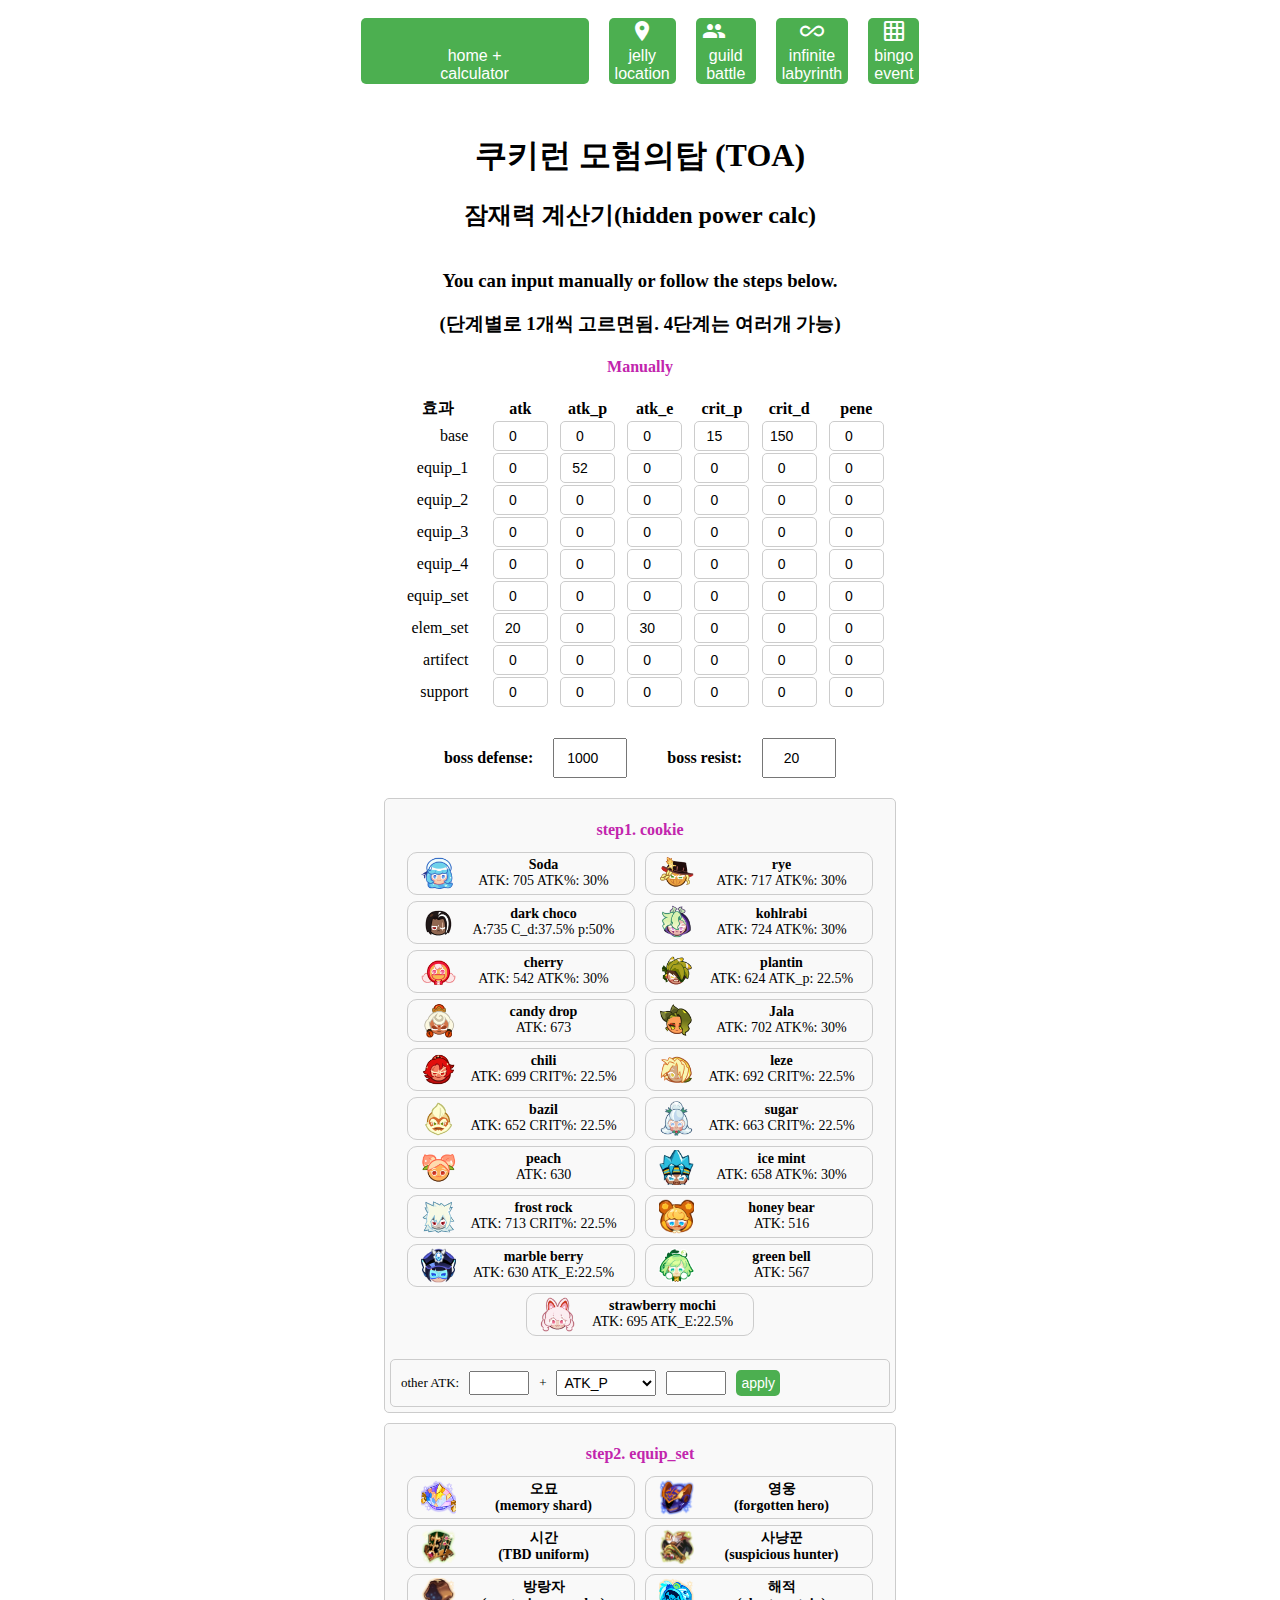
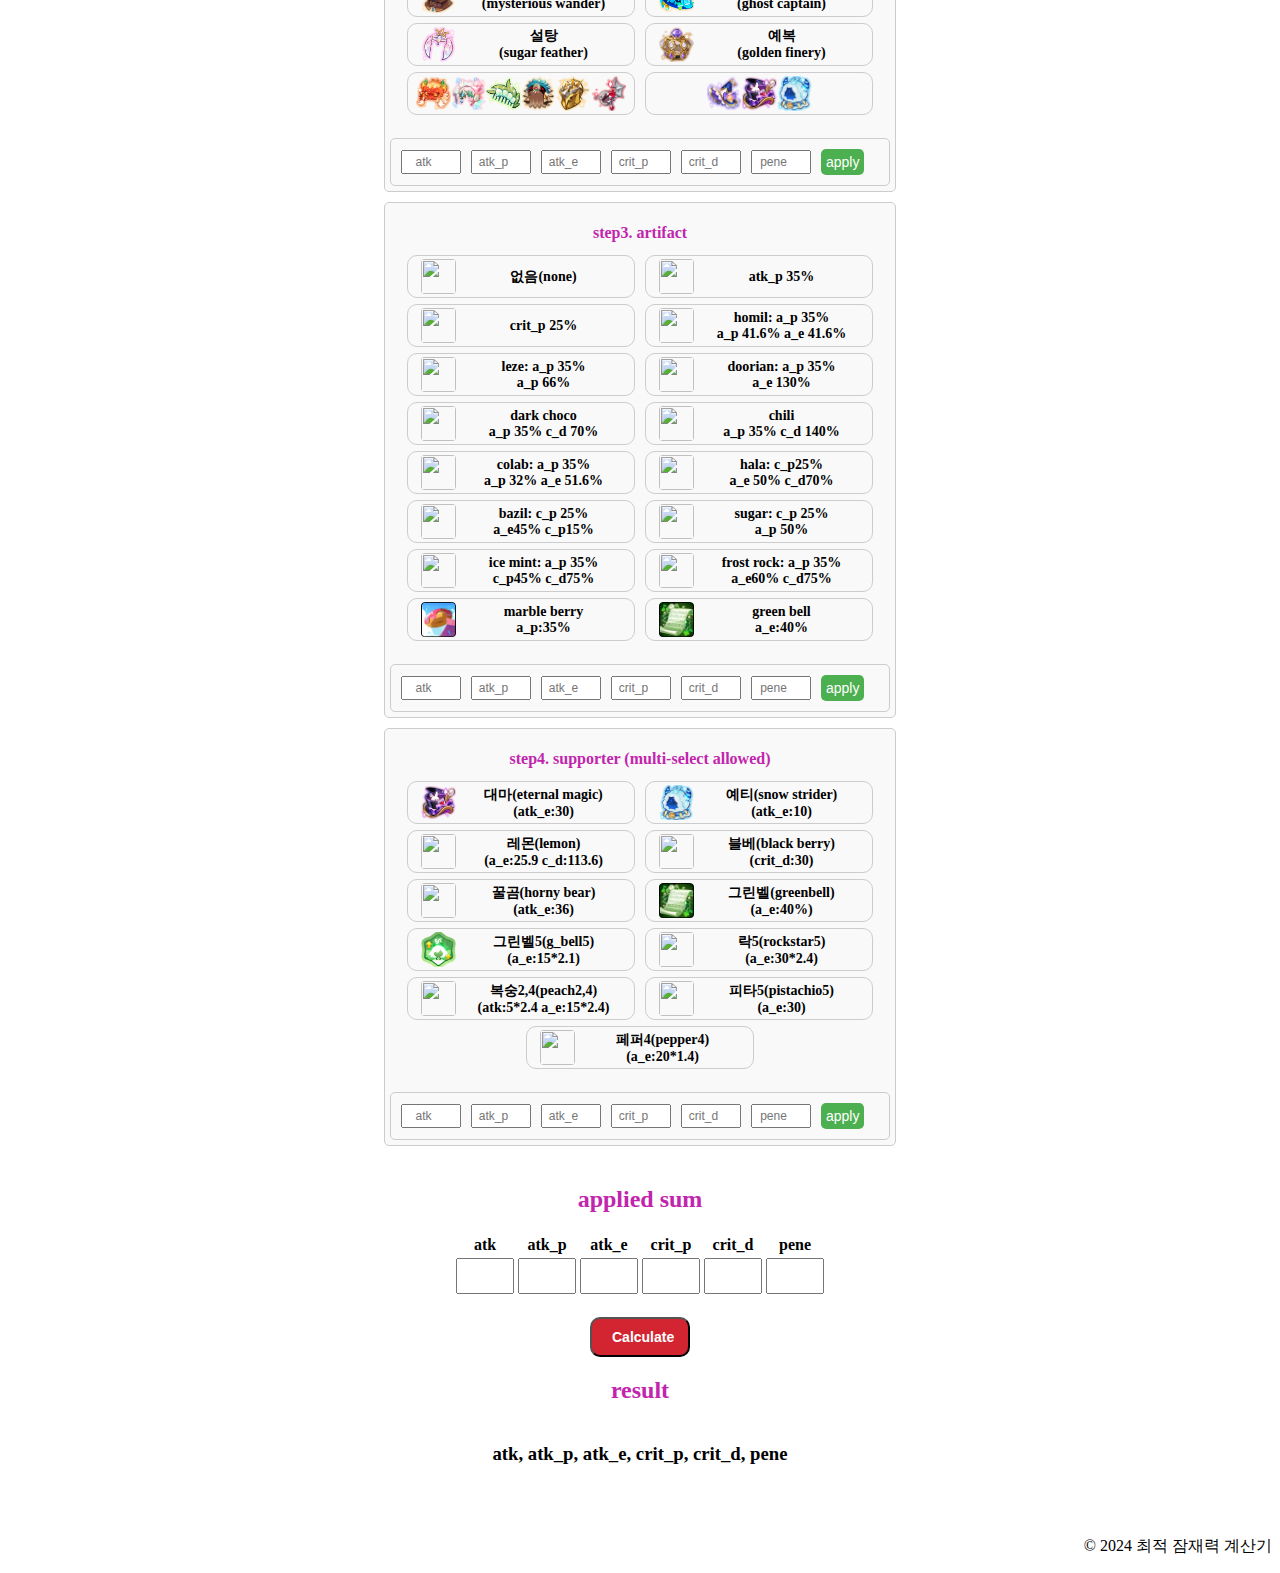
==== index.html @ a10fef42 "Update index.html" ====
<!DOCTYPE html>
<html lang="en">
<head>
    <meta charset="UTF-8">
    <meta name="viewport" content="width=device-width, initial-scale=1.0">
    <title>쿠모탑 잠재력 정상화</title>
    <link rel="stylesheet" href="styles.css">
    <link href="https://fonts.googleapis.com/icon?family=Material+Icons" rel="stylesheet">

</head>
<body>
    <div class="btn-container">
        <a href="./index.html">
            <button>
                <span class="material-icons">calculate</span><br>home +<br>calculator
            </button>
        </a>
        <a href="./jelly_location.html">
            <button>
                <span class="material-icons">location_on</span><br>jelly<br>location
            </button></a>
        <a href="./guild_battle.html">
            <button>
                <span class="material-icons">groups</span><br>guild<br>battle
            </button></a>
        <a href="./labyrinth.html">
            <button>
                <span class="material-icons">all_inclusive</span><br>infinite<br>labyrinth
            </button></a>
        <a href="./bingo/index.html">
            <button>
                <span class="material-icons">grid_on</span><br>bingo<br>event
            </button></a>
    </div>
    <header>
        <h1>쿠키런 모험의탑 (TOA)</h1>
        <h2>잠재력 계산기(hidden power calc)</h2>
    </header>

    <main class="container">
        <!-- 입력칸 -->
        <section class="input-section">
            <h3>You can input manually or follow the steps below.</h3>
            <h3>(단계별로 1개씩 고르면됨. 4단계는 여러개 가능)</h3>
            <h4>Manually</h4>
            <form id="calculator-form">
                <table> 
                    <thead>
                        <tr> 
                            <th>효과</th>
                            <th>atk</th>
                            <th>atk_p</th>
                            <th>atk_e</th>
                            <th>crit_p</th>
                            <th>crit_d</th>
                            <th>pene</th>
                        </tr>
                    </thead>
                    <tbody>
                        <tr>
                            <td><label for="attribute1">base</label></td>
                            <td><input type="number" id="attribute1" name="attribute1" value="0" placeholder="예:663" required></td>
                            <td><input type="number" id="attack1" name="attack1" value="0" placeholder="예: 0"></td>
                            <td><input type="number" id="damage1" name="damage1" value="0" placeholder="예: 0"></td>
                            <td><input type="number" id="crit1" name="crit1" value="15" placeholder="예: 37.5"></td>
                            <td><input type="number" id="crit-damage1" name="crit-damage1" value="150" placeholder="예: 150"></td>
                            <td><input type="number" id="penetration1" name="penetration1" value="0" placeholder="예: 0"></td>
                        </tr>
                        <tr>
                            <td><label for="attribute2">equip_1</label></td>
                            <td><input type="number" id="attribute2" name="attribute2" value="0" placeholder="예: 600"></td>
                            <td><input type="number" id="attack2" name="attack2" value="52" placeholder="예: 120"></td>
                            <td><input type="number" id="damage2" name="damage2" value="0" placeholder="예: 60"></td>
                            <td><input type="number" id="crit2" name="crit2" value="0" placeholder="예: 35"></td>
                            <td><input type="number" id="crit-damage2" name="crit-damage2" value="0" placeholder="예: 160"></td>
                            <td><input type="number" id="penetration2" name="penetration2" value="0" placeholder="예: 0"></td>
                        </tr>
                        <tr>
                            <td><label for="attribute3">equip_2</label></td>
                            <td><input type="number" id="attribute3" name="attribute3" value="0" placeholder="예: 600"></td>
                            <td><input type="number" id="attack3" name="attack3" value="0" placeholder="예: 120"></td>
                            <td><input type="number" id="damage3" name="damage3" value="0" placeholder="예: 60"></td>
                            <td><input type="number" id="crit3" name="crit3" value="0" placeholder="예: 35"></td>
                            <td><input type="number" id="crit-damage3" name="crit-damage3" value="0" placeholder="예: 160"></td>
                            <td><input type="number" id="penetration3" name="penetration3" value="0" placeholder="예: 0"></td>
                        </tr>
                        <tr>
                            <td><label for="attribute4">equip_3</label></td>
                            <td><input type="number" id="attribute4" name="attribute4" value="0" placeholder="예: 600"></td>
                            <td><input type="number" id="attack4" name="attack4" value="0" placeholder="예: 120"></td>
                            <td><input type="number" id="damage4" name="damage4" value="0" placeholder="예: 60"></td>
                            <td><input type="number" id="crit4" name="crit4" value="0" placeholder="예: 35"></td>
                            <td><input type="number" id="crit-damage4" name="crit-damage4" value="0" placeholder="예: 160"></td>
                            <td><input type="number" id="penetration4" name="penetration4" value="0" placeholder="예: 0"></td>
                        </tr>
                        <tr>
                            <td><label for="attribute5">equip_4</label></td>
                            <td><input type="number" id="attribute5" name="attribute5" value="0" placeholder="예: 600"></td>
                            <td><input type="number" id="attack5" name="attack5" value="0" placeholder="예: 120"></td>
                            <td><input type="number" id="damage5" name="damage5" value="0" placeholder="예: 60"></td>
                            <td><input type="number" id="crit5" name="crit5" value="0" placeholder="예: 35"></td>
                            <td><input type="number" id="crit-damage5" name="crit-damage5" value="0" placeholder="예: 160"></td>
                            <td><input type="number" id="penetration5" name="penetration5" value="0" placeholder="예: 0"></td>
                        </tr>
                        <tr>
                            <td><label for="attribute6">equip_set</label></td>
                            <td><input type="number" id="attribute6" name="attribute6" value="0" placeholder="예: 600"></td>
                            <td><input type="number" id="attack6" name="attack6" value="0" placeholder="예: 120"></td>
                            <td><input type="number" id="damage6" name="damage6" value="0" placeholder="예: 60"></td>
                            <td><input type="number" id="crit6" name="crit6" value="0" placeholder="예: 35"></td>
                            <td><input type="number" id="crit-damage6" name="crit-damage6" value="0" placeholder="예: 160"></td>
                            <td><input type="number" id="penetration6" name="penetration6" value="0" placeholder="예: 0"></td>
                        </tr>
                        <tr>
                            <td><label for="attribute7">elem_set</label></td>
                            <td><input type="number" id="attribute7" name="attribute7" value="20" placeholder="예: 600"></td>
                            <td><input type="number" id="attack7" name="attack7" value="0" placeholder="예: 120"></td>
                            <td><input type="number" id="damage7" name="damage7" value="30" placeholder="예: 60"></td>
                            <td><input type="number" id="crit7" name="crit7" value="0" placeholder="예: 35"></td>
                            <td><input type="number" id="crit-damage7" name="crit-damage7" value="0" placeholder="예: 160"></td>
                            <td><input type="number" id="penetration7" name="penetration7" value="0" placeholder="예: 0"></td>
                        </tr>
                        <tr>
                            <td><label for="attribute8">artifect</label></td>
                            <td><input type="number" id="attribute8" name="attribute8" value="0" placeholder="예: 600"></td>
                            <td><input type="number" id="attack8" name="attack8" value="0" placeholder="예: 120"></td>
                            <td><input type="number" id="damage8" name="damage8" value="0" placeholder="예: 60"></td>
                            <td><input type="number" id="crit8" name="crit8" value="0" placeholder="예: 35"></td>
                            <td><input type="number" id="crit-damage8" name="crit-damage8" value="0" placeholder="예: 160"></td>
                            <td><input type="number" id="penetration8" name="penetration8" value="0" placeholder="예: 0"></td>
                        </tr>
                        <tr>
                            <td><label for="attribute9">support</label></td>
                            <td><input type="number" id="attribute9" name="attribute9" value="0" placeholder="예: 600"></td>
                            <td><input type="number" id="attack9" name="attack9" value="0" placeholder="예: 120"></td>
                            <td><input type="number" id="damage9" name="damage9" value="0" placeholder="예: 60"></td>
                            <td><input type="number" id="crit9" name="crit9" value="0" placeholder="예: 35"></td>
                            <td><input type="number" id="crit-damage9" name="crit-damage9" value="0" placeholder="예: 160"></td>
                            <td><input type="number" id="penetration9" name="penetration9" value="0" placeholder="예: 0"></td>
                        </tr>
                    </tbody>                    
                </table>    
            </form>
        </section>
        <!-- 보스 방어력, 보스 내성 입력 필드 -->
        <section id="boss-defenses">
            <div class="boss-inputs">
                <label for="boss-defense">boss defense:</label>
                <input type="number" id="boss-defense" name="boss-defense" value="1000" placeholder="예: 1000">
                <br>
                <label for="boss-resistance">boss resist:</label>
                <input type="number" id="boss-resistance" name="boss-resistance" value="20" placeholder="예: 20">
            </div>
        </section>
        
        <!-- 쿠키 정보 -->
        <section class="character-stats">
            <h4>step1. cookie</h4>
            <div class="character-card" data-atk="705" data-atk_p="30" data-atk_e="0" data-crit_p="15" data-crit_d="150" data-pene="0">
                <div class="character-container">
                    <img src="./asset/icon/Face_Icon_Cookie1004.png"/>
                    <div><strong>Soda</strong> ATK: 705 ATK%: 30% </div>
                </div>
            </div>
            <div class="character-card" data-atk="717" data-atk_p="30" data-atk_e="0" data-crit_p="15" data-crit_d="150" data-pene="0">
                <div class="character-container">
                    <img src="./asset/icon/Face_Icon_Cookie0515.png"/>
                    <div> <strong>rye</strong> ATK: 717 ATK%: 30% </div>
                </div>                
            </div>
            <div class="character-card" data-atk="735" data-atk_p="0" data-atk_e="0" data-crit_p="15" data-crit_d="187.5" data-pene="50">
                <div class="character-container">
                    <img src="./asset/icon/Face_Icon_Cookie0103.png"/>
                    <div> <strong>dark choco</strong> A:735 C_d:37.5% p:50% </div>
                </div>       
            </div>
            <div class="character-card" data-atk="724" data-atk_p="30" data-atk_e="0" data-crit_p="15" data-crit_d="150" data-pene="0">
                <div class="character-container">
                    <img src="./asset/icon/Face_Icon_Cookie1009.png"/>
                    <div> <strong>kohlrabi</strong> ATK: 724 ATK%: 30% </div>
                </div>                       
            </div>
            <div class="character-card" data-atk="542" data-atk_p="30" data-atk_e="0" data-crit_p="15" data-crit_d="150" data-pene="0">
                <div class="character-container">
                    <img src="./asset/icon/Face_Icon_Cookie0028.png"/>
                    <div> <strong>cherry</strong> ATK: 542 ATK%: 30% </div>
                </div>                       
            </div>   
            <div class="character-card" data-atk="624" data-atk_p="22.5" data-atk_e="0" data-crit_p="15" data-crit_d="150" data-pene="0">
                <div class="character-container">
                    <img src="./asset/icon/Face_Icon_Cookie1001.png"/>
                    <div> <strong>plantin</strong> ATK: 624 ATK_p: 22.5% </div>
                </div>                       
            </div>   
            <div class="character-card" data-atk="673" data-atk_p="0" data-atk_e="0" data-crit_p="15" data-crit_d="150" data-pene="0">
                <div class="character-container">
                    <img src="./asset/icon/Face_Icon_Cookie1011.png"/>
                    <div> <strong>candy drop</strong> ATK: 673  </div>
                </div>                       
            </div>
            <div class="character-card" data-atk="702" data-atk_p="30" data-atk_e="0" data-crit_p="15" data-crit_d="150" data-pene="0">
                <div class="character-container">
                    <img src="./asset/icon/Face_Icon_Cookie1010.png"/>
                    <div> <strong>Jala</strong> ATK: 702 ATK%: 30% </div>
                </div>                       
            </div>
            <div class="character-card" data-atk="699" data-atk_p="0" data-atk_e="0" data-crit_p="37.5" data-crit_d="150" data-pene="0">
                <div class="character-container">
                    <img src="./asset/icon/Face_Icon_Cookie0121.png"/>
                    <div> <strong>chili</strong> ATK: 699 CRIT%: 22.5% </div>
                </div>                       
            </div>
            <div class="character-card" data-atk="692" data-atk_p="0" data-atk_e="0" data-crit_p="37.5" data-crit_d="150" data-pene="0">
                <div class="character-container">
                    <img src="./asset/icon/Face_Icon_Cookie1006.png"/>
                    <div> <strong>leze</strong> ATK: 692 CRIT%: 22.5% </div>
                </div>                       
            </div>
            <div class="character-card" data-atk="652" data-atk_p="0" data-atk_e="0" data-crit_p="37.5" data-crit_d="150" data-pene="0">
                <div class="character-container">
                    <img src="./asset/icon/Face_Icon_Cookie1012.png"/>
                    <div> <strong>bazil</strong> ATK: 652 CRIT%: 22.5% </div>
                </div>                       
            </div>
            <div class="character-card" data-atk="663" data-atk_p="0" data-atk_e="0" data-crit_p="37.5" data-crit_d="150" data-pene="0">
                <div class="character-container">
                    <img src="./asset/icon/Face_Icon_Cookie1013.png"/>
                    <div> <strong>sugar</strong> ATK: 663 CRIT%: 22.5% </div>
                </div>                       
            </div>
            <div class="character-card" data-atk="630" data-atk_p="0" data-atk_e="0" data-crit_p="15" data-crit_d="150" data-pene="0">
                <div class="character-container">
                    <img src="./asset/icon/Face_Icon_Cookie0056.png"/>
                    <div> <strong>peach</strong> ATK: 630  </div>
                </div>                       
            </div>
            <div class="character-card" data-atk="658" data-atk_p="30" data-atk_e="0" data-crit_p="15" data-crit_d="150" data-pene="0">
                <div class="character-container">
                    <img src="./asset/icon/Face_Icon_Cookie1014.png"/>
                    <div> <strong>ice mint</strong> ATK: 658 ATK%: 30% </div>
                </div>                       
            </div>
            <div class="character-card" data-atk="713" data-atk_p="0" data-atk_e="0" data-crit_p="37.5" data-crit_d="150" data-pene="0">
                <div class="character-container">
                    <img src="./asset/icon/Face_Icon_Cookie1015.png"/>
                    <div> <strong>frost rock</strong> ATK: 713 CRIT%: 22.5% </div>
                </div>                       
            </div>      
            <div class="character-card" data-atk="516" data-atk_p="0" data-atk_e="0" data-crit_p="37.5" data-crit_d="150" data-pene="0">
                <div class="character-container">
                    <img src="./asset/icon/Face_Icon_Cookie1007.png"/>
                    <div> <strong>honey bear</strong> ATK: 516  </div>
                </div>                       
            </div>      
            <div class="character-card" data-atk="630" data-atk_p="0" data-atk_e="22.5" data-crit_p="15" data-crit_d="150" data-pene="0">
                <div class="character-container">
                    <img src="./asset/icon/Face_Icon_Cookie1016.png"/>
                    <div> <strong>marble berry</strong> ATK: 630 ATK_E:22.5%  </div>
                </div>                       
            </div>
            <div class="character-card" data-atk="567" data-atk_p="0" data-atk_e="0" data-crit_p="15" data-crit_d="150" data-pene="0">
                <div class="character-container">
                    <img src="./asset/icon/Icon_Emoji_L_Cookie1018.png"/>
                    <div> <strong>green bell</strong> ATK: 567 </div>
                </div>                       
            </div>
            <div class="character-card" data-atk="695" data-atk_p="0" data-atk_e="22.5" data-crit_p="15" data-crit_d="150" data-pene="0">
                <div class="character-container">
                    <img src="./asset/icon/Face_Icon_Cookie1017.png"/>
                    <div> <strong>strawberry mochi</strong> ATK: 695 ATK_E:22.5%  </div>
                </div>                       
            </div>            

                <!-- 직접 입력 섹션 (맨 뒤에 배치) -->
            <div class="manual-input">
                <label for="custom-atk">other ATK:</label>
                <input type="number" id="custom-atk" />

                <label for="custom-option">+</label>
                <select id="custom-option">
                    <option value="atk_p">ATK_P</option>
                    <option value="atk_e">ATK_E</option>
                    <option value="crit_p">CRIT_P</option>
                    <option value="crit_d">CRIT DMG</option>
                    <option value="pene">PENE</option>
                </select>
                
                <input type="number" id="custom-value" />
                <button onclick="applyCustomInput()">apply</button>
            </div>
        </section>

        <!-- 장비 정보 -->
        <section class="character-stats">
            <h4>step2. equip_set</h4>
            <div class="equipment-card" data-atk="0" data-atk_p="0" data-atk_e="31.2" data-crit_p="22.5" data-crit_d="37.5" data-pene="6">
                <div class="equipment-container">
                    <img src="./asset/equip/Equipment_Icon_520027.png"></img>
                    <div><strong>오묘<br>(memory shard)</strong></div>
                </div>
            </div>
            <div class="equipment-card" data-atk="0" data-atk_p="0" data-atk_e="31.2" data-crit_p="22.5" data-crit_d="37.5" data-pene="0">
                <div class="equipment-container">
                    <img src="./asset/equip/Equipment_Icon_520026.png"></img>
                    <div><strong>영웅<br>(forgotten hero)</strong></div>
                </div>
            </div>
            <div class="equipment-card" data-atk="120" data-atk_p="45" data-atk_e="53.7" data-crit_p="0" data-crit_d="0" data-pene="0">
                <div class="equipment-container">
                    <img src="./asset/equip/Equipment_Icon_520025.png"></img>
                    <div><strong>시간<br>(TBD uniform)</strong></div>
                </div>
            </div>
            <div class="equipment-card" data-atk="0" data-atk_p="20" data-atk_e="31.2" data-crit_p="22.5" data-crit_d="37.5" data-pene="0">
                <div class="equipment-container">
                    <img src="./asset/equip/Equipment_Icon_520024.png"></img>
                    <div><strong>사냥꾼<br>(suspicious hunter)</strong></div>
                </div>                
            </div>
            <div class="equipment-card" data-atk="120" data-atk_p="0" data-atk_e="53.7" data-crit_p="15" data-crit_d="37.5" data-pene="0">
                <div class="equipment-container">
                    <img src="./asset/equip/Equipment_Icon_520020.png"></img>
                    <div><strong>방랑자<br>(mysterious wander)</strong></div>
                </div>                
            </div>
            <div class="equipment-card" data-atk="0" data-atk_p="60" data-atk_e="31.2" data-crit_p="0" data-crit_d="0" data-pene="0">
                <div class="equipment-container">
                    <img src="./asset/equip/Equipment_Icon_520019.png"></img>
                    <div><strong>해적<br>(ghost captain)</strong></div>
                </div>                
            </div>
            <div class="equipment-card" data-atk="96" data-atk_p="30" data-atk_e="51.2" data-crit_p="0" data-crit_d="0" data-pene="15">
                <div class="equipment-container">
                    <img src="./asset/equip/Equipment_Icon_520013.png"></img>
                    <div><strong>설탕<br>(sugar feather)</strong></div>
                </div>                
            </div>
            <div class="equipment-card" data-atk="0" data-atk_p="0" data-atk_e="31.2" data-crit_p="22.5" data-crit_d="0" data-pene="0">
                <div class="equipment-container">
                    <img src="./asset/equip/Equipment_Icon_520022.png"></img>
                    <div><strong>예복<br>(golden finery)</strong></div>
                </div>                
            </div>
            <div class="equipment-card" data-atk="170" data-atk_p="0" data-atk_e="96.2" data-crit_p="0" data-crit_d="0" data-pene="0">
                <div class="equipment-container2">
                    <img src="./asset/equip/Equipment_Icon_520003.png"></img>
                    <img src="./asset/equip/Equipment_Icon_520004.png"></img>
                    <img src="./asset/equip/Equipment_Icon_520005.png"></img>
                    <img src="./asset/equip/Equipment_Icon_520006.png"></img>
                    <img src="./asset/equip/Equipment_Icon_520007.png"></img>
                    <img src="./asset/equip/Equipment_Icon_520008.png"></img>
                </div>                
            </div>
            <div class="equipment-card" data-atk="0" data-atk_p="0" data-atk_e="31.2" data-crit_p="0" data-crit_d="0" data-pene="0">
                <div class="equipment-container2">
                    <img src="./asset/equip/Equipment_Icon_520021.png"></img>
                    <img src="./asset/equip/Equipment_Icon_520023.png"></img>
                    <img src="./asset/equip/Equipment_Icon_520018.png"></img>
                </div>                
            </div>            
            
                <!-- 직접 입력 섹션 (맨 뒤에 배치) -->
            <div class="manual-input">
                <input type="number" id="custom-equipment-atk" placeholder="atk">
                <input type="number" id="custom-equipment-atk_p" placeholder="atk_p">
                <input type="number" id="custom-equipment-atk_e" placeholder="atk_e">
                <input type="number" id="custom-equipment-crit_p" placeholder="crit_p">
                <input type="number" id="custom-equipment-crit_d" placeholder="crit_d">
                <input type="number" id="custom-equipment-pene" placeholder="pene">                
                
                <button onclick="applyCustomEquipmentInput()">apply</button>
            </div>
        </section>

        <!-- 아티펙트 정보 -->
        <section class="character-stats">
            <h4>step3. artifact</h4>
            <div class="artifact-card" data-atk="0" data-atk_p="0" data-atk_e="0" data-crit_p="0" data-crit_d="0" data-pene="0">
                <div class="artifact-container">
                    <img src="./asset/arti/Thumbnail_Artifact_3002.png"/>
                    <div><strong>없음(none)<br></strong></div>
                </div>
            </div>
            <div class="artifact-card" data-atk="0" data-atk_p="35" data-atk_e="0" data-crit_p="0" data-crit_d="0" data-pene="0">
                <div class="artifact-container">
                    <img src="./asset/arti/Thumbnail_Artifact_3002.png"/>
                    <div> <strong>atk_p 35%<br></strong> </div>
                </div>
            </div>
            <div class="artifact-card" data-atk="0" data-atk_p="0" data-atk_e="0" data-crit_p="25" data-crit_d="0" data-pene="0">
                <div class="artifact-container">
                    <img src="./asset/arti/Thumbnail_Artifact_3002.png"/>
                    <div> <strong>crit_p 25%<br></strong> </div>
                </div>
            </div>
            <div class="artifact-card" data-atk="0" data-atk_p="76.6" data-atk_e="41.6" data-crit_p="0" data-crit_d="0" data-pene="0">
                <div class="artifact-container">
                    <img src="./asset/arti/Thumbnail_Artifact_3401.png"/>
                    <div> <strong>homil: a_p 35% <br> a_p 41.6% a_e 41.6% </strong> </div>
                </div>           
            </div>
            <div class="artifact-card" data-atk="0" data-atk_p="101" data-atk_e="0" data-crit_p="0" data-crit_d="0" data-pene="0">
                <div class="artifact-container">
                    <img src="./asset/arti/Thumbnail_Artifact_3401.png"/>
                    <div> <strong>leze: a_p 35% <br> a_p 66% </strong> </div>
                </div>           
            </div>                
            
            <div class="artifact-card" data-atk="0" data-atk_p="35" data-atk_e="130" data-crit_p="0" data-crit_d="0" data-pene="0">
                <div class="artifact-container">
                    <img src="./asset/arti/Thumbnail_Artifact_3403.png"/>
                    <div> <strong>doorian: a_p 35% <br> a_e 130% </strong> </div>
                </div>                
            </div>
            
            <div class="artifact-card" data-atk="0" data-atk_p="35" data-atk_e="0" data-crit_p="0" data-crit_d="70" data-pene="0">
                <div class="artifact-container">
                    <img src="./asset/arti/Thumbnail_Artifact_3202.png"/>
                    <div> <strong>dark choco <br> a_p 35% c_d 70% </strong> </div>
                </div>                                
            </div>
            
            <div class="artifact-card" data-atk="0" data-atk_p="35" data-atk_e="0" data-crit_p="0" data-crit_d="140" data-pene="0">
                <div class="artifact-container">
                    <img src="./asset/arti/Thumbnail_Artifact_3201.png"/>
                    <div> <strong>chili <br> a_p 35% c_d 140% </strong> </div>
                </div>                                
            </div>
            
            <div class="artifact-card" data-atk="0" data-atk_p="67" data-atk_e="51.6" data-crit_p="0" data-crit_d="0" data-pene="0">
                <div class="artifact-container">
                    <img src="./asset/arti/Thumbnail_Artifact_3302.png"/>
                    <div> <strong>colab: a_p 35% <br> a_p 32% a_e 51.6% </strong> </div>
                </div>                                
            </div>
            
            <div class="artifact-card" data-atk="0" data-atk_p="0" data-atk_e="50" data-crit_p="25" data-crit_d="70" data-pene="0">
                <div class="artifact-container">
                    <img src="./asset/arti/Thumbnail_Artifact_3404.png"/>
                    <div> <strong>hala: c_p25%  <br> a_e 50% c_d70%</strong> </div>
                </div>
            </div>

            <div class="artifact-card" data-atk="0" data-atk_p="0" data-atk_e="45" data-crit_p="40" data-crit_d="0" data-pene="0">
                <div class="artifact-container">
                    <img src="./asset/arti/Thumbnail_Artifact_3103.png"/>
                    <div> <strong>bazil: c_p 25%  <br> a_e45% c_p15%</strong> </div>
                </div>
            </div>

            <div class="artifact-card" data-atk="0" data-atk_p="50" data-atk_e="0" data-crit_p="25" data-crit_d="0" data-pene="0">
                <div class="artifact-container">
                    <img src="./asset/arti/Thumbnail_Artifact_3304.png"/>
                    <div> <strong>sugar: c_p 25%  <br> a_p 50% </strong> </div>
                </div>
            </div>            
                
             <div class="artifact-card" data-atk="0" data-atk_p="35" data-atk_e="0" data-crit_p="45" data-crit_d="75" data-pene="0">
                <div class="artifact-container">
                    <img src="./asset/arti/Thumbnail_Artifact_3104.png"/>
                    <div> <strong>ice mint: a_p 35% <br> c_p45% c_d75%</strong> </div>
                </div>                                     
            </div>
            
             <div class="artifact-card" data-atk="0" data-atk_p="35" data-atk_e="60" data-crit_p="0" data-crit_d="75" data-pene="0">
                <div class="artifact-container">
                    <img src="./asset/arti/Thumbnail_Artifact_3204.png"/>
                    <div> <strong>frost rock: a_p 35% <br> a_e60% c_d75%</strong> </div>
                </div>                                 
            </div>

            <div class="artifact-card" data-atk="0" data-atk_p="35" data-atk_e="0" data-crit_p="0" data-crit_d="0" data-pene="0">
                <div class="artifact-container">
                    <img src="./asset/arti/Icon_Buff_Artifact3105.png"/>
                    <div> <strong>marble berry<br> a_p:35%  <br></strong> </div>
                </div>
            </div>

            <div class="artifact-card" data-atk="0" data-atk_p="0" data-atk_e="40" data-crit_p="0" data-crit_d="0" data-pene="0">
                <div class="artifact-container">
                    <img src="./asset/arti/Icon_Buff_Artifact3507_2.png"/>
                    <div> <strong>green bell<br> a_e:40%  <br></strong> </div>
                </div>
            </div>            
            
            <!-- 직접 입력 섹션 (맨 뒤에 배치) -->
            <div class="manual-input">
                <input type="number" id="custom-artifact-atk" placeholder="atk">
                <input type="number" id="custom-artifact-atk_p" placeholder="atk_p">
                <input type="number" id="custom-artifact-atk_e" placeholder="atk_e">
                <input type="number" id="custom-artifact-crit_p" placeholder="crit_p">
                <input type="number" id="custom-artifact-crit_d" placeholder="crit_d">
                <input type="number" id="custom-artifact-pene" placeholder="pene">                
                
                <button onclick="applyCustomArtifactInput()">apply</button>
            </div>
        
        </section>

        <!-- 서포터 정보 -->
        <section class="character-stats">
            <h4>step4. supporter (multi-select allowed)</h4>
            <div class="supporter-card" data-atk="0" data-atk_p="0" data-atk_e="30" data-crit_p="0" data-crit_d="0" data-pene="0">
                <div class="supporter-container">
                    <img src="./asset/equip/Equipment_Icon_520023.png"/>
                    <div> <strong>대마(eternal magic)<br>(atk_e:30)</strong> </div>
                </div>
            </div>
            <div class="supporter-card" data-atk="0" data-atk_p="0" data-atk_e="10" data-crit_p="0" data-crit_d="0" data-pene="0">
                <div class="supporter-container">
                    <img src="./asset/equip/Equipment_Icon_520018.png"/>
                    <div> <strong>예티(snow strider)<br>(atk_e:10)</strong> </div>
                </div>                
            </div>
            <div class="supporter-card" data-atk="0" data-atk_p="0" data-atk_e="25.9" data-crit_p="0" data-crit_d="113.6" data-pene="0">
                <div class="supporter-container">
                    <img src="./asset/arti/Thumbnail_Artifact_3504.png"/>
                    <div> <strong>레몬(lemon)<br>(a_e:25.9 c_d:113.6)</strong> </div>
                </div>                            
            </div>
            <div class="supporter-card" data-atk="0" data-atk_p="0" data-atk_e="0" data-crit_p="0" data-crit_d="30" data-pene="0">
                <div class="supporter-container">
                    <img src="./asset/arti/Thumbnail_Artifact_3503.png"/>
                    <div> <strong>블베(black berry) <br>(crit_d:30)</strong> </div>
                </div>                                   
            </div>
            <div class="supporter-card" data-atk="0" data-atk_p="0" data-atk_e="36" data-crit_p="0" data-crit_d="0" data-pene="0">
                <div class="supporter-container">
                    <img src="./asset/arti/Thumbnail_Artifact_3506.png"/>
                    <div> <strong>꿀곰(horny bear) <br>(atk_e:36)</strong> </div>
                </div>                                   
            </div>
            <div class="supporter-card" data-atk="0" data-atk_p="0" data-atk_e="40" data-crit_p="0" data-crit_d="0" data-pene="0">
                <div class="supporter-container">
                    <img src="./asset/arti/Icon_Buff_Artifact3507_2.png"/>
                    <div> <strong>그린벨(greenbell) <br>(a_e:40%)</strong> </div>
                </div>                            
            </div>    

            <div class="supporter-card" data-atk="0" data-atk_p="0" data-atk_e="31.5" data-crit_p="0" data-crit_d="0" data-pene="0">
                <div class="supporter-container">
                    <img src="./asset/star/Icon_Cookie1018_Star5.png"/>
                    <div> <strong>그린벨5(g_bell5) <br>(a_e:15*2.1)</strong> </div>
                </div>                            
            </div>            
            <div class="supporter-card" data-atk="0" data-atk_p="0" data-atk_e="72" data-crit_p="0" data-crit_d="0" data-pene="0">
                <div class="supporter-container">
                    <img src="./asset/star/Icon_Cookie0027_Star5.png"/>
                    <div> <strong>락5(rockstar5)<br>(a_e:30*2.4)</strong> </div>
                </div>       
            </div>
            <div class="supporter-card" data-atk="12" data-atk_p="0" data-atk_e="36" data-crit_p="0" data-crit_d="0" data-pene="0">
                <div class="supporter-container">
                    <img src="./asset/star/Icon_Cookie0056_Star4.png"/>
                    <div> <strong>복숭2,4(peach2,4)<br>(atk:5*2.4 a_e:15*2.4)</strong> </div>
                </div>                
            </div>
            <div class="supporter-card" data-atk="0" data-atk_p="0" data-atk_e="30" data-crit_p="0" data-crit_d="0" data-pene="0">
                <div class="supporter-container">
                    <img src="./asset/star/Icon_Cookie0033_Star5.png"/>
                    <div> <strong>피타5(pistachio5) <br>(a_e:30)</strong> </div>
                </div>                            
            </div>
            <div class="supporter-card" data-atk="0" data-atk_p="0" data-atk_e="28" data-crit_p="0" data-crit_d="0" data-pene="0">
                <div class="supporter-container">
                    <img src="./asset/star/Icon_Cookie1003_Star4.png"/>
                    <div> <strong>페퍼4(pepper4) <br>(a_e:20*1.4)</strong> </div>
                </div>                            
            </div>
                 
        
            <!-- 직접 입력 섹션 (맨 뒤에 배치) -->
            <div class="manual-input">
                <input type="number" id="custom-supporter-atk" placeholder="atk">
                <input type="number" id="custom-supporter-atk_p" placeholder="atk_p">
                <input type="number" id="custom-supporter-atk_e" placeholder="atk_e">
                <input type="number" id="custom-supporter-crit_p" placeholder="crit_p">
                <input type="number" id="custom-supporter-crit_d" placeholder="crit_d">
                <input type="number" id="custom-supporter-pene" placeholder="pene">                
                
                <button onclick="applyCustomSupporterInput()">apply</button>
            </div>
        </section>
        
    </main>
    <section class="calculate-section">
        <h2>applied sum</h2>
        <table class="calculation-table">
            <thead>
                <tr>
                    <th>atk</th>
                    <th>atk_p</th>
                    <th>atk_e</th>
                    <th>crit_p</th>
                    <th>crit_d</th>
                    <th>pene</th>
                </tr>
            </thead>
            <tbody>
                <tr>
                    <td><input type="number" id="attack-elem"></td>
                    <td><input type="number" id="attack-plus"></td>
                    <td><input type="number" id="elem-plus"></td>
                    <td><input type="number" id="crit-rate"></td>
                    <td><input type="number" id="crit-damage"></td>
                    <td><input type="number" id="penetration"></td>
                </tr>
            </tbody>
        </table>
    </section>
    
    <section class="result-section">
        <button onclick="calculateResults()" class="cal-btn">Calculate</button>
        <h2>result</h2>
        <h3>atk, atk_p, atk_e, crit_p, crit_d, pene</h3><br>
        <div id="result-list">
            
        </div>
    </section>

    <!-- 광고 코드 삽입 -->
    <div class="adsense-ad">
        <script async src="https://pagead2.googlesyndication.com/pagead/js/adsbygoogle.js"></script>
        <ins class="adsbygoogle"
             style="display:block"
             data-ad-client="pub-9591677970805979"
             data-ad-slot="XXXXXXX"
             data-ad-format="auto"></ins>
        <script>
             (adsbygoogle = window.adsbygoogle || []).push({});
        </script>
        <noscript>
            <p>광고를 보기 위해 자바스크립트를 활성화하십시오.</p>
        </noscript>
    </div>

    <footer>
        <br>
        <p>© 2024 최적 잠재력 계산기</p>
    </footer>

    <script src="script.js"></script>
</body>
</html>
---- styles.css ----
body {
    justify-content: center;
}

.btn-container {
    display: flex;
    align-items: center;
    justify-content: center;
}

.btn-container a {
    margin: 10px;
}

.btn-container a button{
    font-size: 16px;
    border: none;
    border-radius: 5px;
    cursor: pointer;
    background-color: #4CAF50;
    color: white;
}


.container {
    display: flex;
    gap: 10px; /* 두 섹션 사이 간격 */
    justify-content: center; /* 가운데 정렬 */
    align-items: center;
    flex-direction: column;
    text-align: center;
    margin:0 auto;
    width:100%;
    
}

header{
    text-align: center;
    margin-top: 40px;
    margin-bottom: 20px;
    align-items: center;
}

#calculator-form {
    flex-direction: column; /* 세로로 정렬 */
    align-items: center; /* 가로로 중앙 정렬 */
    justify-content: center; /* 세로로 중앙 정렬 */
    gap: 5px; /* 요소 간 간격 */
}

#calculator-form input {
    text-align: center; /* 입력값 가운데 정렬 */
    box-sizing: border-box;
}

#calculator-form table {
    width: 100%;
    margin:0 auto;
    border-collapse: collapse;
}

.input-section, .character-stats {
    width: 100%; /* 최소 너비 설정 */
    max-width: 800px; /* 최대 너비 설정 */
    margin:0 auto;
}

.input-section h3, .character-stats p{
    text-align: center;
}

.input-section h4 {
    color:rgb(194, 37, 173) ;
}

.input-section label {
    display: inline-block; /* 같은 줄에 표시 */
    width: 70px; /* 라벨의 고정 너비 */
    margin-right: 10px; /* 라벨과 입력 필드 사이 여백 */
    text-align: right; /* 텍스트를 오른쪽 정렬 */
}

.input-section input {
    display: inline-block;
    width: 55px; /* 입력 박스 너비 줄이기 */
    height: 30px; /* 입력 박스 높이 키우기 */
    padding: 5px; /* 내부 여백 추가 */
    font-size: 14px; /* 텍스트 크기 조절 */
    box-sizing: border-box; /* 패딩 포함한 크기 계산 */
    border: 1px solid #ccc; /* 입력 박스 테두리 */
    border-radius: 5px; /* 모서리 둥글게 */
}
.input-section form {
    margin: 0 auto;
    max-width: 500px;
}


/* 증감 버튼 확대 (크기 조정) */
input[type="number"]::-webkit-outer-spin-button,
input[type="number"]::-webkit-inner-spin-button {
    transform: scale(1.5);
}

/* 보스 방어력, 보스 내성 스타일 */
#boss-defenses {
    text-align: center;
    justify-content: center;
    align-items: center;
    gap: 20px;
    margin-top: 10px;
}

#boss-defenses .boss-inputs {
    display: flex;
    align-items: center;
    justify-content: center;
    gap: 20px;
    margin-top: 10px;
}

#boss-defenses label {
    margin-bottom: 10px;
    font-weight: bold;
}

#boss-defenses input {
    width: 50px;
    padding: 10px;
    margin-bottom: 10px;
    font-size: 14px;
    text-align: center;
}


/* 캐릭터정보 */
.character-stats {
    border: 1px solid #ccc;
    padding: 5px;
    padding-top: 0;
    border-radius: 5px;
    background-color: #f9f9f9;
    max-width: 500px;
    text-align: center;
}
.character-stats h4 {
    flex: 1 1 100%;
    text-align: center;
    margin-bottom: 10px;
    color:rgb(194, 37, 173)
}

/* 캐릭터선택 */
.character-card, .equipment-card, .artifact-card, .supporter-card{
    max-width: 220px;
    border: 1px solid #ccc;
    border-radius: 10px;
    padding: 3px;
    margin: 3px;
    cursor: pointer;
    text-align: center;
    background-color: #f9f9f9;
    transition: background-color 0.3s ease, box-shadow 0.3s ease;
    display: inline-block;
    width: 50%;
    font-size: 14px;
}

.character-card:hover, .equipment-card:hover, .artifact-card:hover, .supporter-card:hover{
    background-color: #e8e8ff;
    box-shadow: 0 4px 8px rgba(0, 0, 0, 0.1);
}

.character-card.selected, .equipment-card.selected, .artifact-card.selected{
    background-color: #cfe3ff;
    border-color: #5c9cff;
}

/* 장비 이미지 */
.equipment-container, .character-container, .artifact-container, .supporter-container {
    display: flex;
}

.equipment-container img, .character-container img, .artifact-container img, .supporter-container img {
    width: 35px;
    height: 35px;
    object-fit: cover;
    border-radius: 4px;
    margin-left: 10px;
}

.equipment-container div, .character-container div, .artifact-container div, .supporter-container div {
  display: flex;
  justify-content: center;
  flex-grow: 1;
  flex-direction: column;
}

.equipment-container2 {
    display: flex;
    justify-content: center;
}

.equipment-container2 img {
    width: 35px;
    height: 35px;
    object-fit: cover;
    border-radius: 4px;
}

.supporter-card.selected{
    background-color: #cfe3ff;
    border-color: #5c9cff;
}

/* 직접입력 */
.manual-input {
    border: 1px solid #ccc;
    padding: 10px;
    border-radius: 5px;
    background-color: #f9f9f9;
    margin-top: 20px; /* 위쪽에 간격 추가 */
    width: 100%; /* 가로로 꽉 차게 설정 */
    box-sizing: border-box;

    display: flex;
    flex-direction: row;
    align-items: center;
    gap: 10px
}

.manual-input label {
    margin: 0;
    white-space: nowrap;
    display: inline-block;
    font-size:13px;
}

.manual-input input {
    margin: 0;
    padding: 3px;
    font-size: 12px;
    width: 50px;
    text-align: center;
}
.manual-input select{
    margin: 0;
    padding: 3px;
    font-size: 14px;
    width: 100px;
}

.manual-input button {
    padding: 5px 5px;
    font-size: 14px;
    background-color: #4CAF50;
    color: white;
    border: none;
    border-radius: 5px;
    cursor: pointer;
    width: auto;
}

.manual-input button:hover {
    background-color: #45a049;
}

/* 계산섹션 */
.calculate-section {
    display: flex;
    flex-direction: column; /* 세로로 배치 */
    align-items: center; /* 가로로 중앙 정렬 */
    text-align: center; /* 텍스트 중앙 정렬 */
    margin-top: 20px; /* 섹션 간 간격 */
    margin-bottom: 20px;
}

.calculate-section h2 {
    color:rgb(194, 37, 173);
}    

.calculation-table input {
    width: 50px;
    height: 30px;
    font-size: 14px;
    text-align: center;
}

.result-section {
    text-align: center;
    display: flex;
    flex-direction: column;
    align-items: center;
}

.result-section h2 {
    color:rgb(194, 37, 173);
}

.cal-btn {
    margin-top: 0px;
    padding: 10px 20px;
    display: block;
    width: 100px;
    max-width: 300px; /* 버튼의 최대 너비 제한 */
    border-radius: 10px;
    background-color: #d32432;
    color: #fff;
    font-weight: bold;
    font-size: 14px;
    cursor: pointer;
}

.adsense-ad {
    position: fixed;
    top: 0;
    right: 0;
    z-index: 1000; /* 다른 콘텐츠 위에 표시되도록 */
    padding: 10px; /* 광고 주변 여백 */
    width: 250px;
    height: 200px;
    display: none;
}


footer{
    text-align: right;
}

@media (max-width: 768px) {
    .container {
        flex-direction: column; /* 세로로 배치 */
        align-items: center; /* 가운데 정렬 */
    
    }
    #calculator-form table {
        font-size: 12px; /* 폰트 크기 축소 */
        margin-bottom: 10px;
    }
    #calculator-form input {
        width: 50px; /* 입력칸 더 줄이기 */
    }

    .character-stats {
        grid-template-columns: 1fr; /* 한 줄에 1개의 칸 */
    }

    .manual-input input, .manual-input button, .manual-input select {
        width: 100%; /* 가로 너비를 화면에 맞춤 */
        max-width: 300px; /* 최대 너비 제한 */
        font-size: 13px;;
    }

    .manual-input button {
        font-size: 12px; /* 버튼 폰트 크기 줄이기 */
    }
}

@media (max-width: 483px) {
  .character-card, .equipment-card, .artifact-card, .supporter-card {
    max-width: 185px;
    margin: 0;
    padding: 0;
      
  }
}
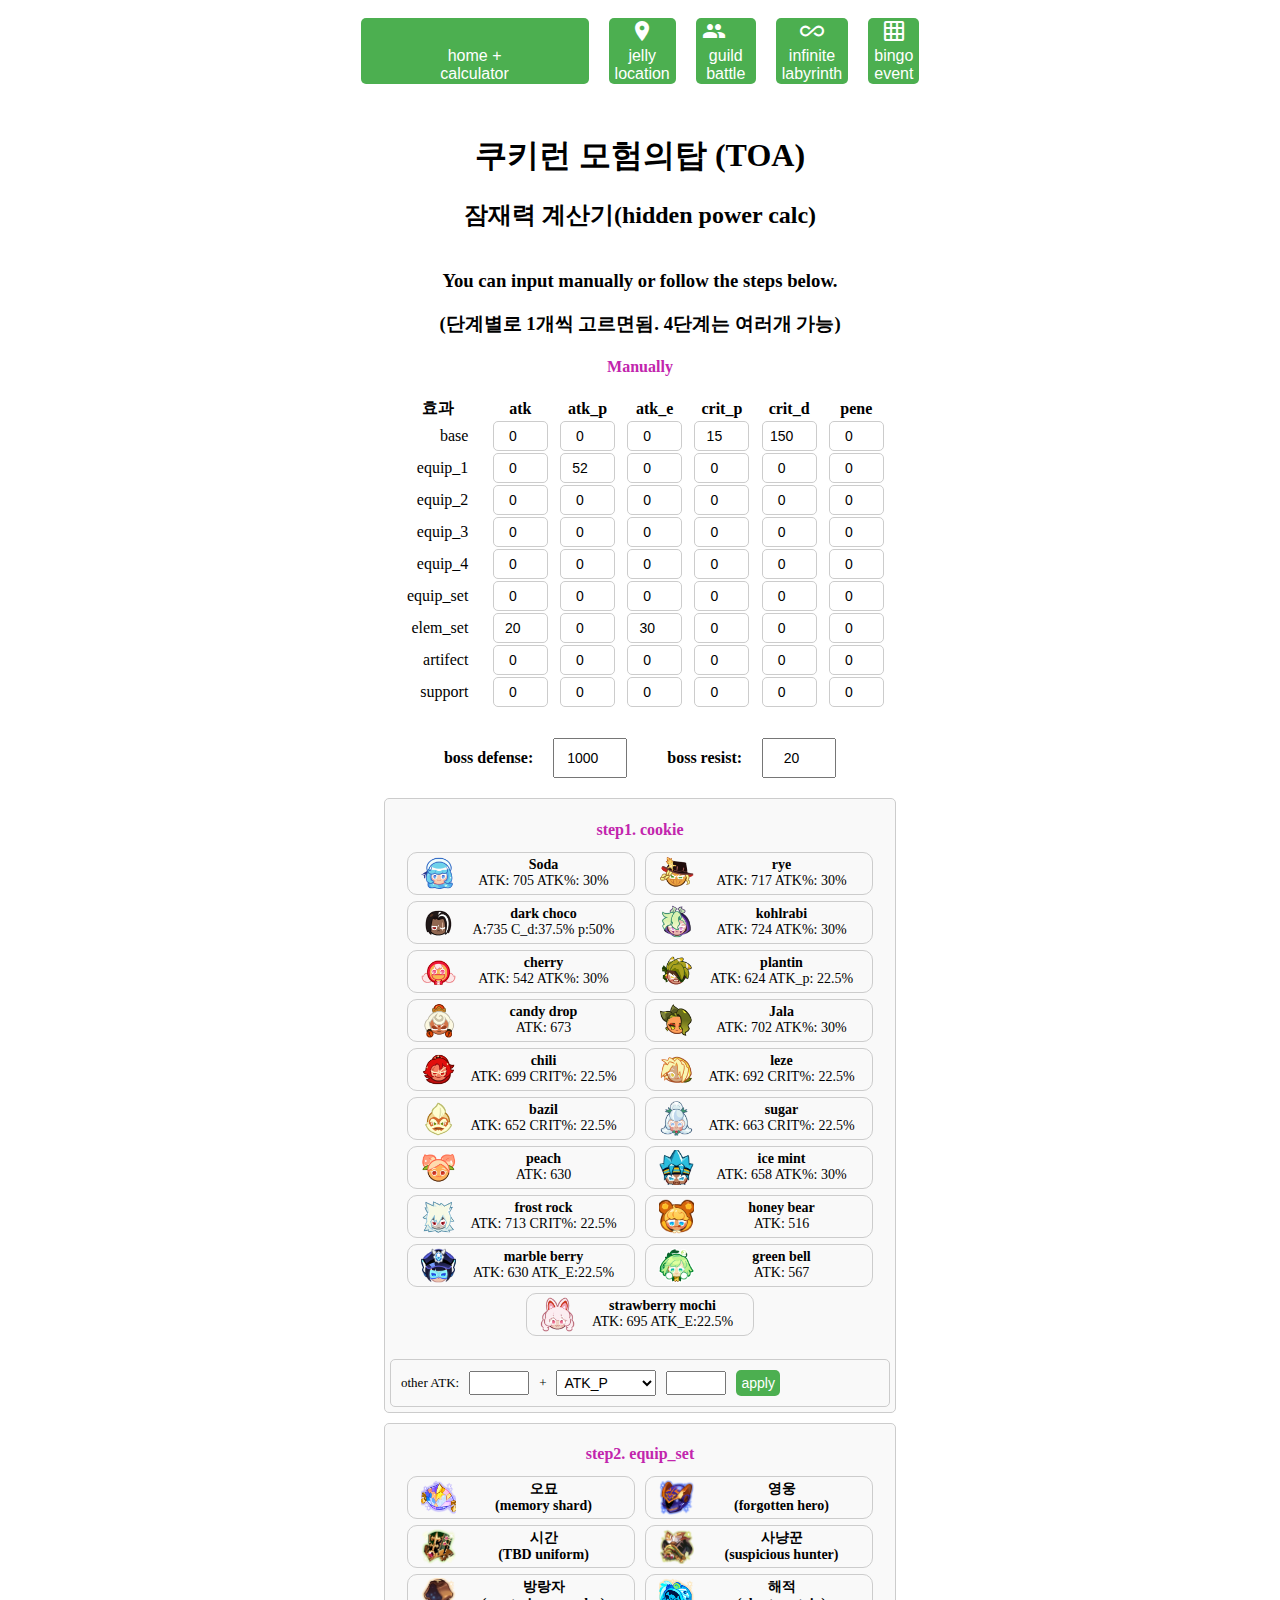
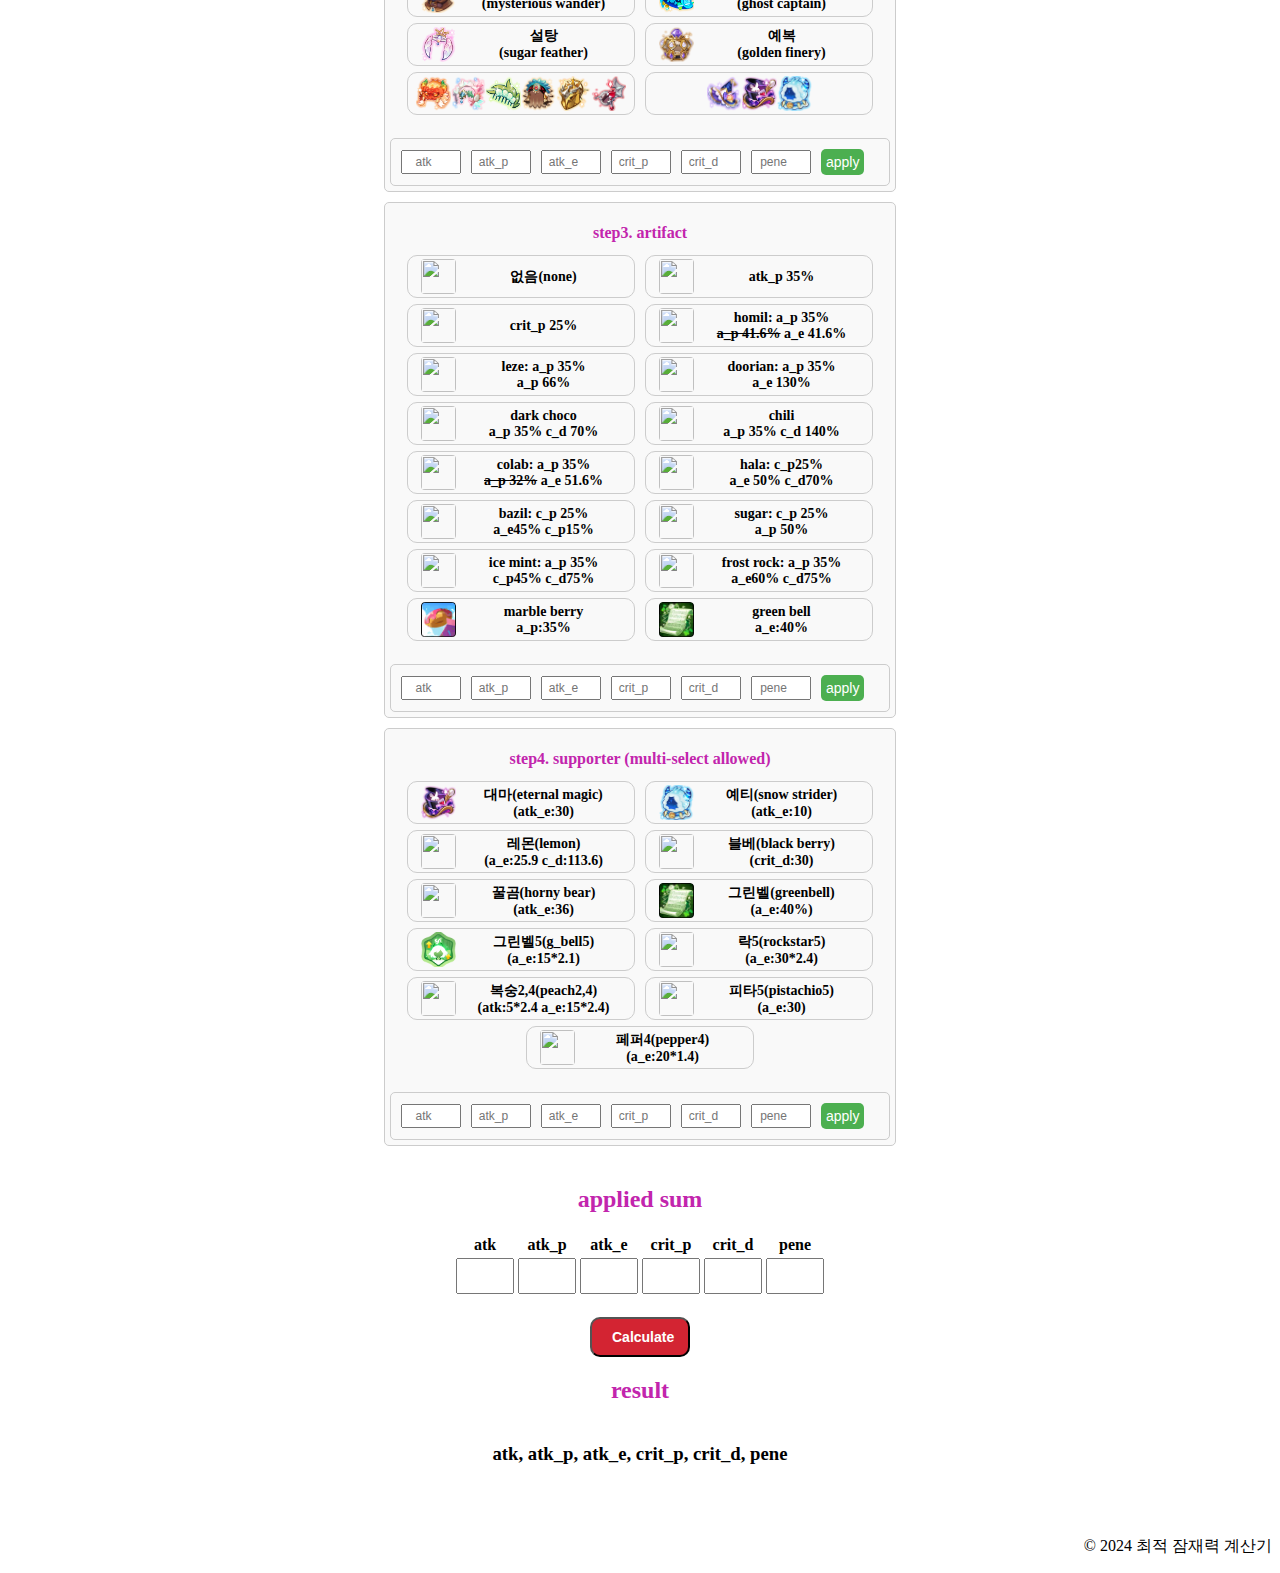
==== commit db8c2053: "Update index.html" ====
--- a/index.html
+++ b/index.html
@@ -393,10 +393,10 @@
                     <div> <strong>crit_p 25%<br></strong> </div>
                 </div>
             </div>
-            <div class="artifact-card" data-atk="0" data-atk_p="76.6" data-atk_e="41.6" data-crit_p="0" data-crit_d="0" data-pene="0">
+            <div class="artifact-card" data-atk="0" data-atk_p="35" data-atk_e="41.6" data-crit_p="0" data-crit_d="0" data-pene="0">
                 <div class="artifact-container">
                     <img src="./asset/arti/Thumbnail_Artifact_3401.png"/>
-                    <div> <strong>homil: a_p 35% <br> a_p 41.6% a_e 41.6% </strong> </div>
+                    <div> <strong>homil: a_p 35% <br> <s>a_p 41.6%</s> a_e 41.6% </strong> </div>
                 </div>           
             </div>
             <div class="artifact-card" data-atk="0" data-atk_p="101" data-atk_e="0" data-crit_p="0" data-crit_d="0" data-pene="0">
@@ -427,10 +427,10 @@
                 </div>                                
             </div>
             
-            <div class="artifact-card" data-atk="0" data-atk_p="67" data-atk_e="51.6" data-crit_p="0" data-crit_d="0" data-pene="0">
+            <div class="artifact-card" data-atk="0" data-atk_p="35" data-atk_e="51.6" data-crit_p="0" data-crit_d="0" data-pene="0">
                 <div class="artifact-container">
                     <img src="./asset/arti/Thumbnail_Artifact_3302.png"/>
-                    <div> <strong>colab: a_p 35% <br> a_p 32% a_e 51.6% </strong> </div>
+                    <div> <strong>colab: a_p 35% <br> <s>a_p 32%</s> a_e 51.6% </strong> </div>
                 </div>                                
             </div>
             
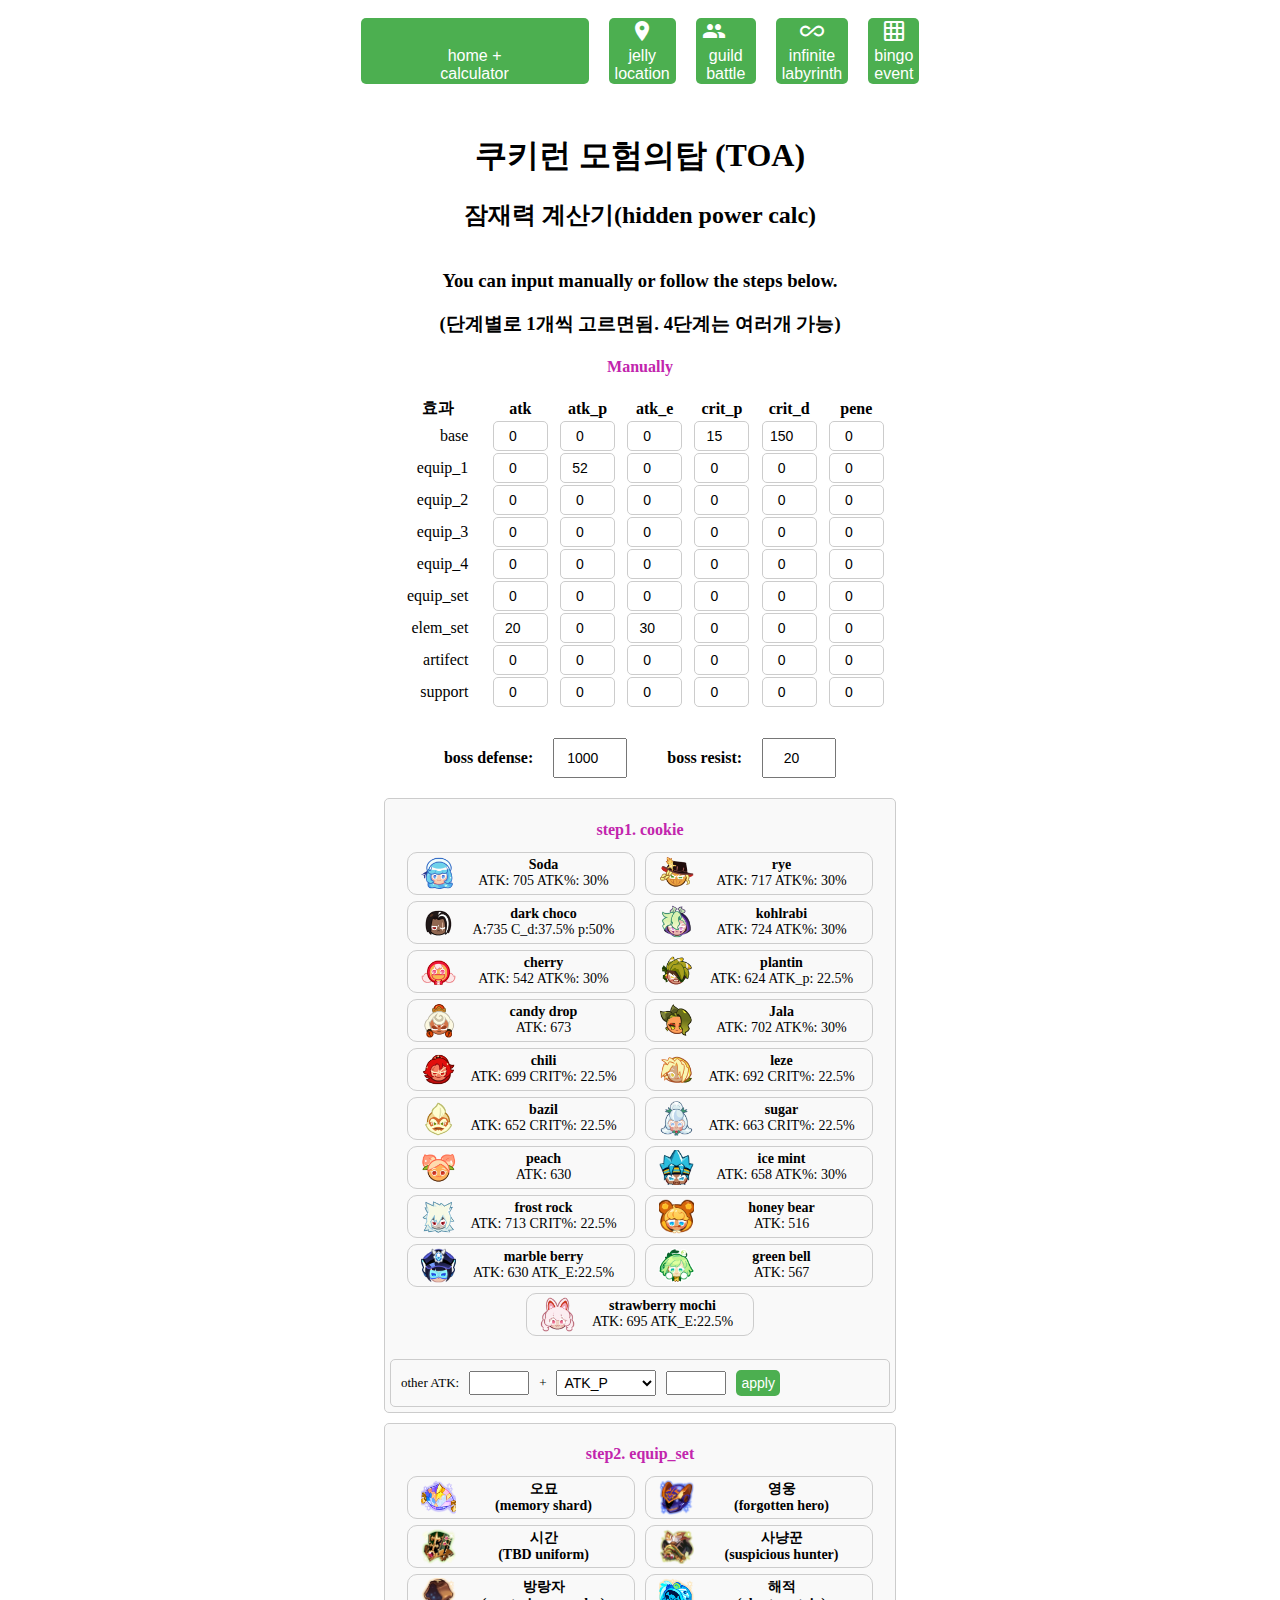
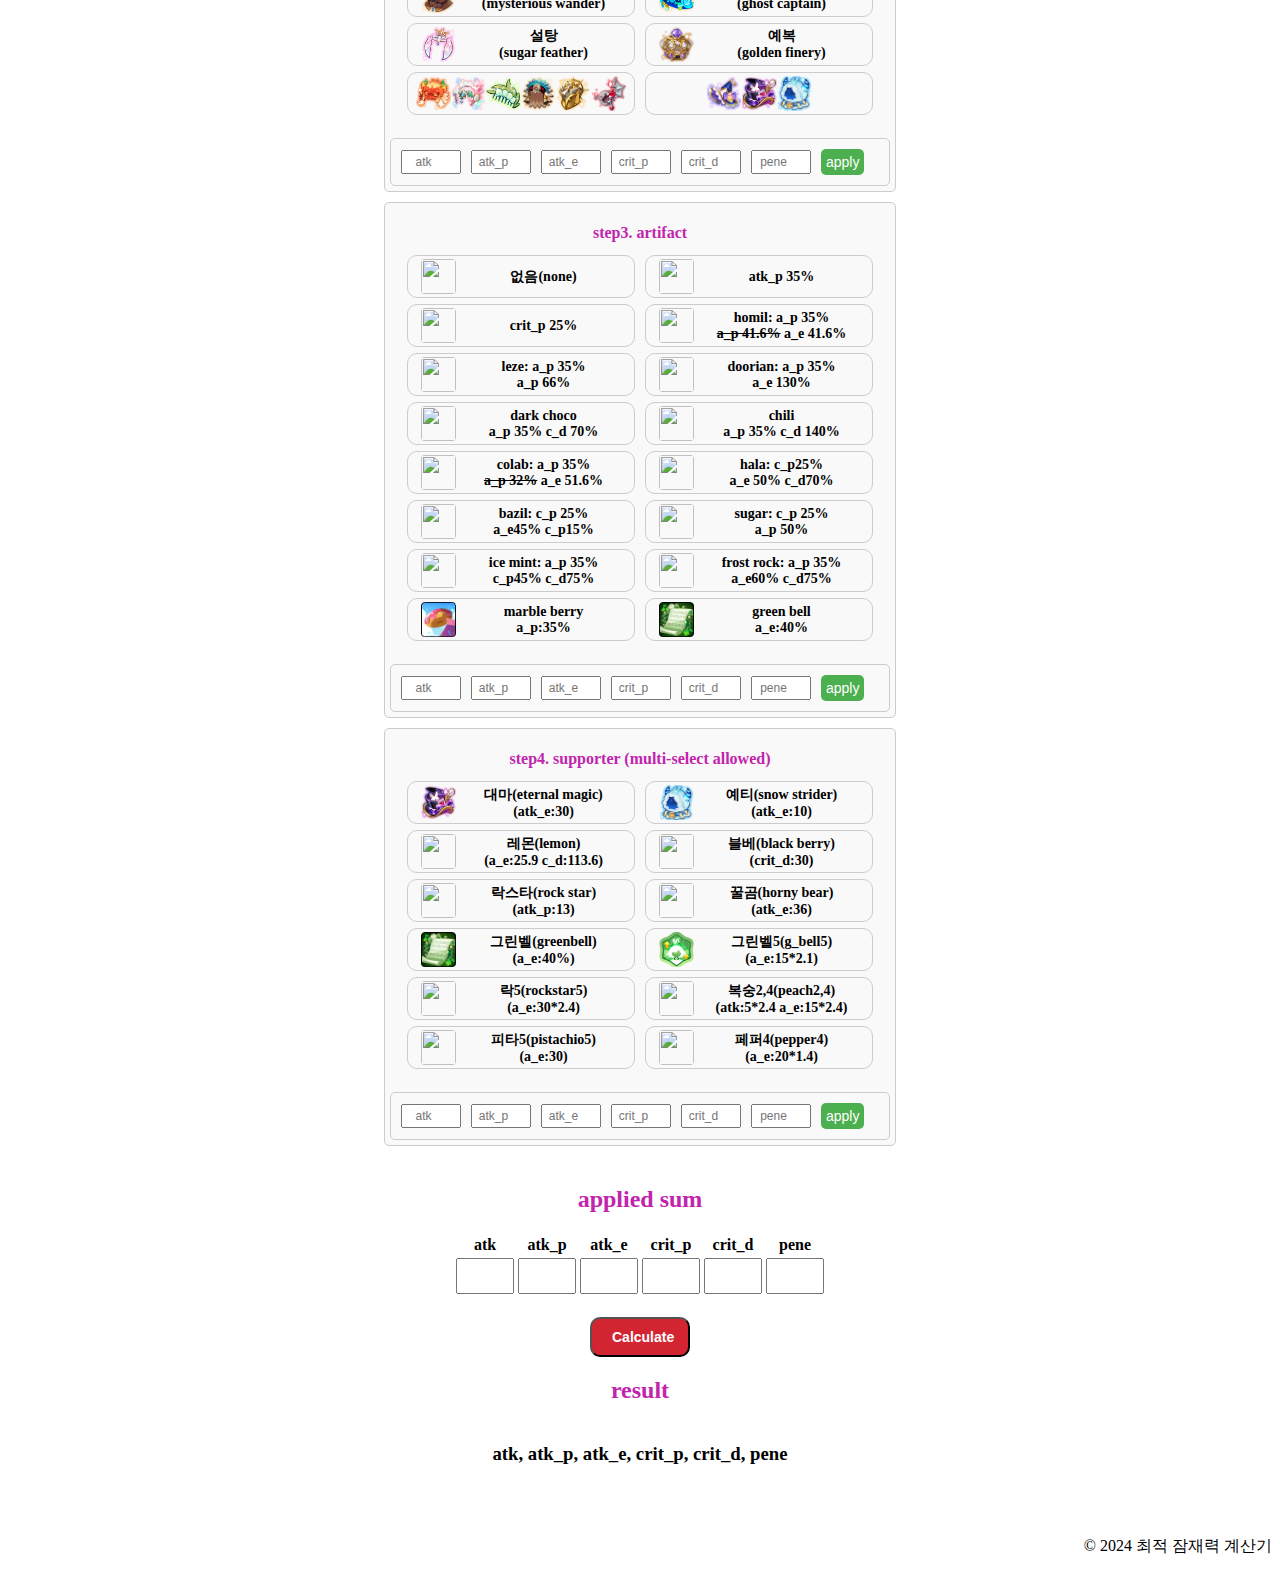
==== commit 2d09b697: "Update index.html" ====
--- a/index.html
+++ b/index.html
@@ -524,6 +524,12 @@
                     <div> <strong>블베(black berry) <br>(crit_d:30)</strong> </div>
                 </div>                                   
             </div>
+            <div class="supporter-card" data-atk="0" data-atk_p="13" data-atk_e="0" data-crit_p="0" data-crit_d="0" data-pene="0">
+                <div class="supporter-container">
+                    <img src="./asset/arti/Thumbnail_Artifact_3503.png"/>
+                    <div> <strong>락스타(rock star) <br>(atk_p:13)</strong> </div>
+                </div>                                   
+            </div>            
             <div class="supporter-card" data-atk="0" data-atk_p="0" data-atk_e="36" data-crit_p="0" data-crit_d="0" data-pene="0">
                 <div class="supporter-container">
                     <img src="./asset/arti/Thumbnail_Artifact_3506.png"/>
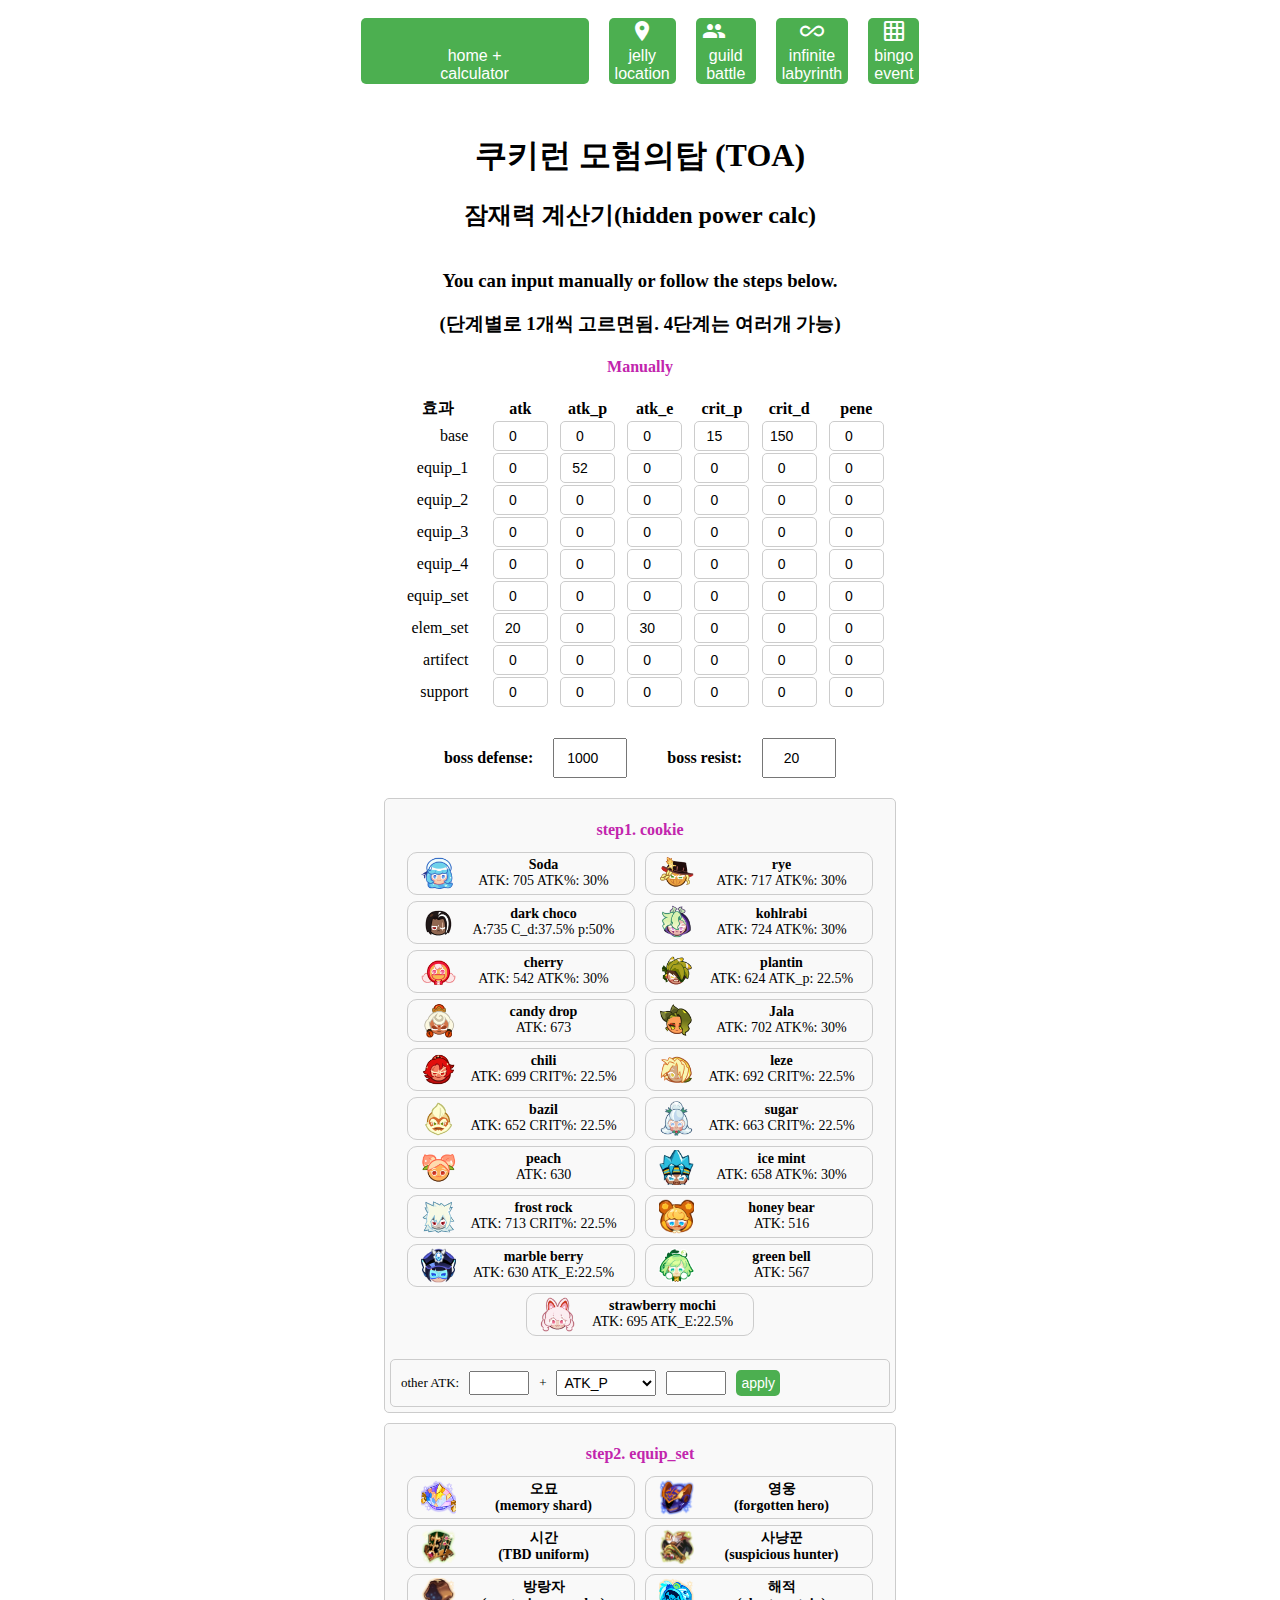
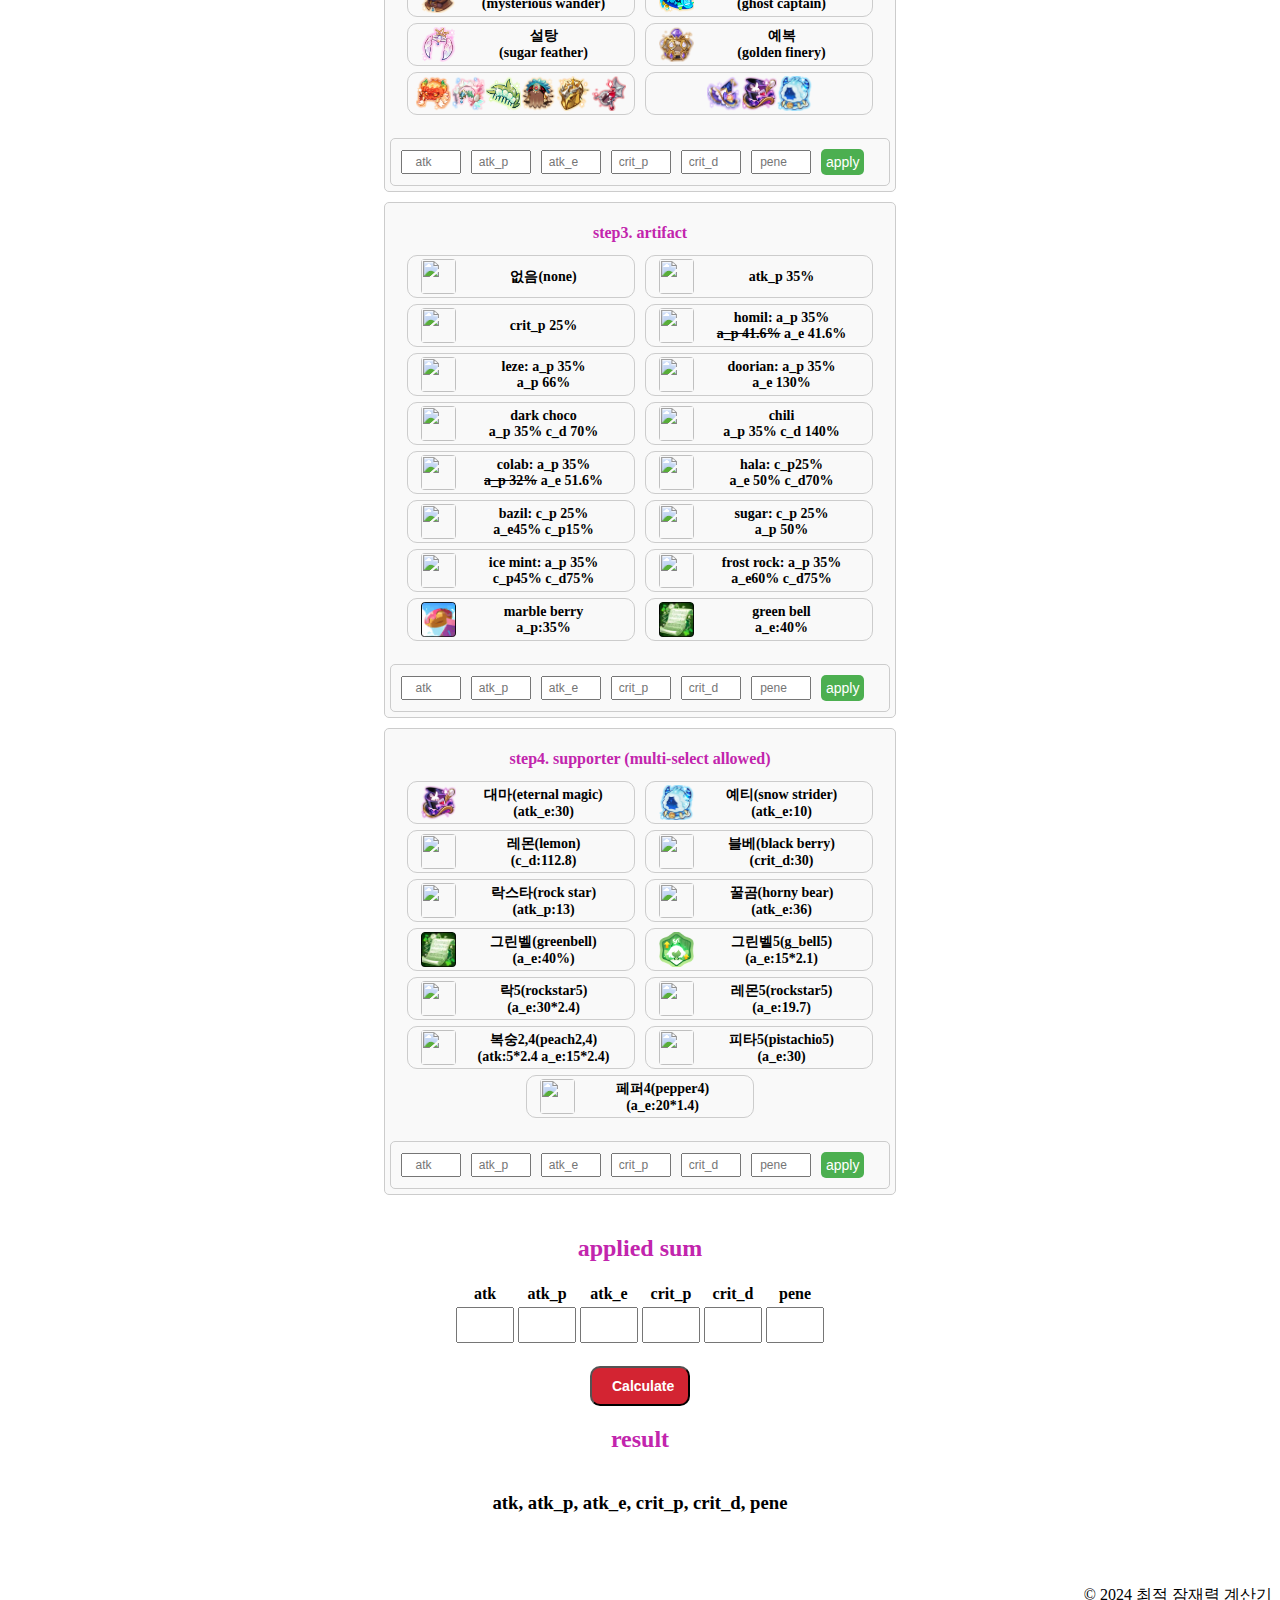
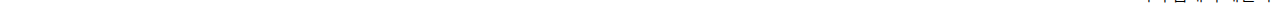
==== commit 6092af31: "Update index.html" ====
--- a/index.html
+++ b/index.html
@@ -512,10 +512,10 @@
                     <div> <strong>예티(snow strider)<br>(atk_e:10)</strong> </div>
                 </div>                
             </div>
-            <div class="supporter-card" data-atk="0" data-atk_p="0" data-atk_e="25.9" data-crit_p="0" data-crit_d="113.6" data-pene="0">
+            <div class="supporter-card" data-atk="0" data-atk_p="0" data-atk_e="0" data-crit_p="0" data-crit_d="112.8" data-pene="0">
                 <div class="supporter-container">
                     <img src="./asset/arti/Thumbnail_Artifact_3504.png"/>
-                    <div> <strong>레몬(lemon)<br>(a_e:25.9 c_d:113.6)</strong> </div>
+                    <div> <strong>레몬(lemon)<br>(c_d:112.8)</strong> </div>
                 </div>                            
             </div>
             <div class="supporter-card" data-atk="0" data-atk_p="0" data-atk_e="0" data-crit_p="0" data-crit_d="30" data-pene="0">
@@ -526,7 +526,7 @@
             </div>
             <div class="supporter-card" data-atk="0" data-atk_p="13" data-atk_e="0" data-crit_p="0" data-crit_d="0" data-pene="0">
                 <div class="supporter-container">
-                    <img src="./asset/arti/Thumbnail_Artifact_3503.png"/>
+                    <img src="./asset/arti/Thumbnail_Artifact_3501.png"/>
                     <div> <strong>락스타(rock star) <br>(atk_p:13)</strong> </div>
                 </div>                                   
             </div>            
@@ -555,6 +555,12 @@
                     <div> <strong>락5(rockstar5)<br>(a_e:30*2.4)</strong> </div>
                 </div>       
             </div>
+            <div class="supporter-card" data-atk="0" data-atk_p="0" data-atk_e="19.7" data-crit_p="0" data-crit_d="0" data-pene="0">
+                <div class="supporter-container">
+                    <img src="./asset/star/Icon_Cookie0052_Star5.png"/>
+                    <div> <strong>레몬5(rockstar5)<br>(a_e:19.7)</strong> </div>
+                </div>       
+            </div>            
             <div class="supporter-card" data-atk="12" data-atk_p="0" data-atk_e="36" data-crit_p="0" data-crit_d="0" data-pene="0">
                 <div class="supporter-container">
                     <img src="./asset/star/Icon_Cookie0056_Star4.png"/>
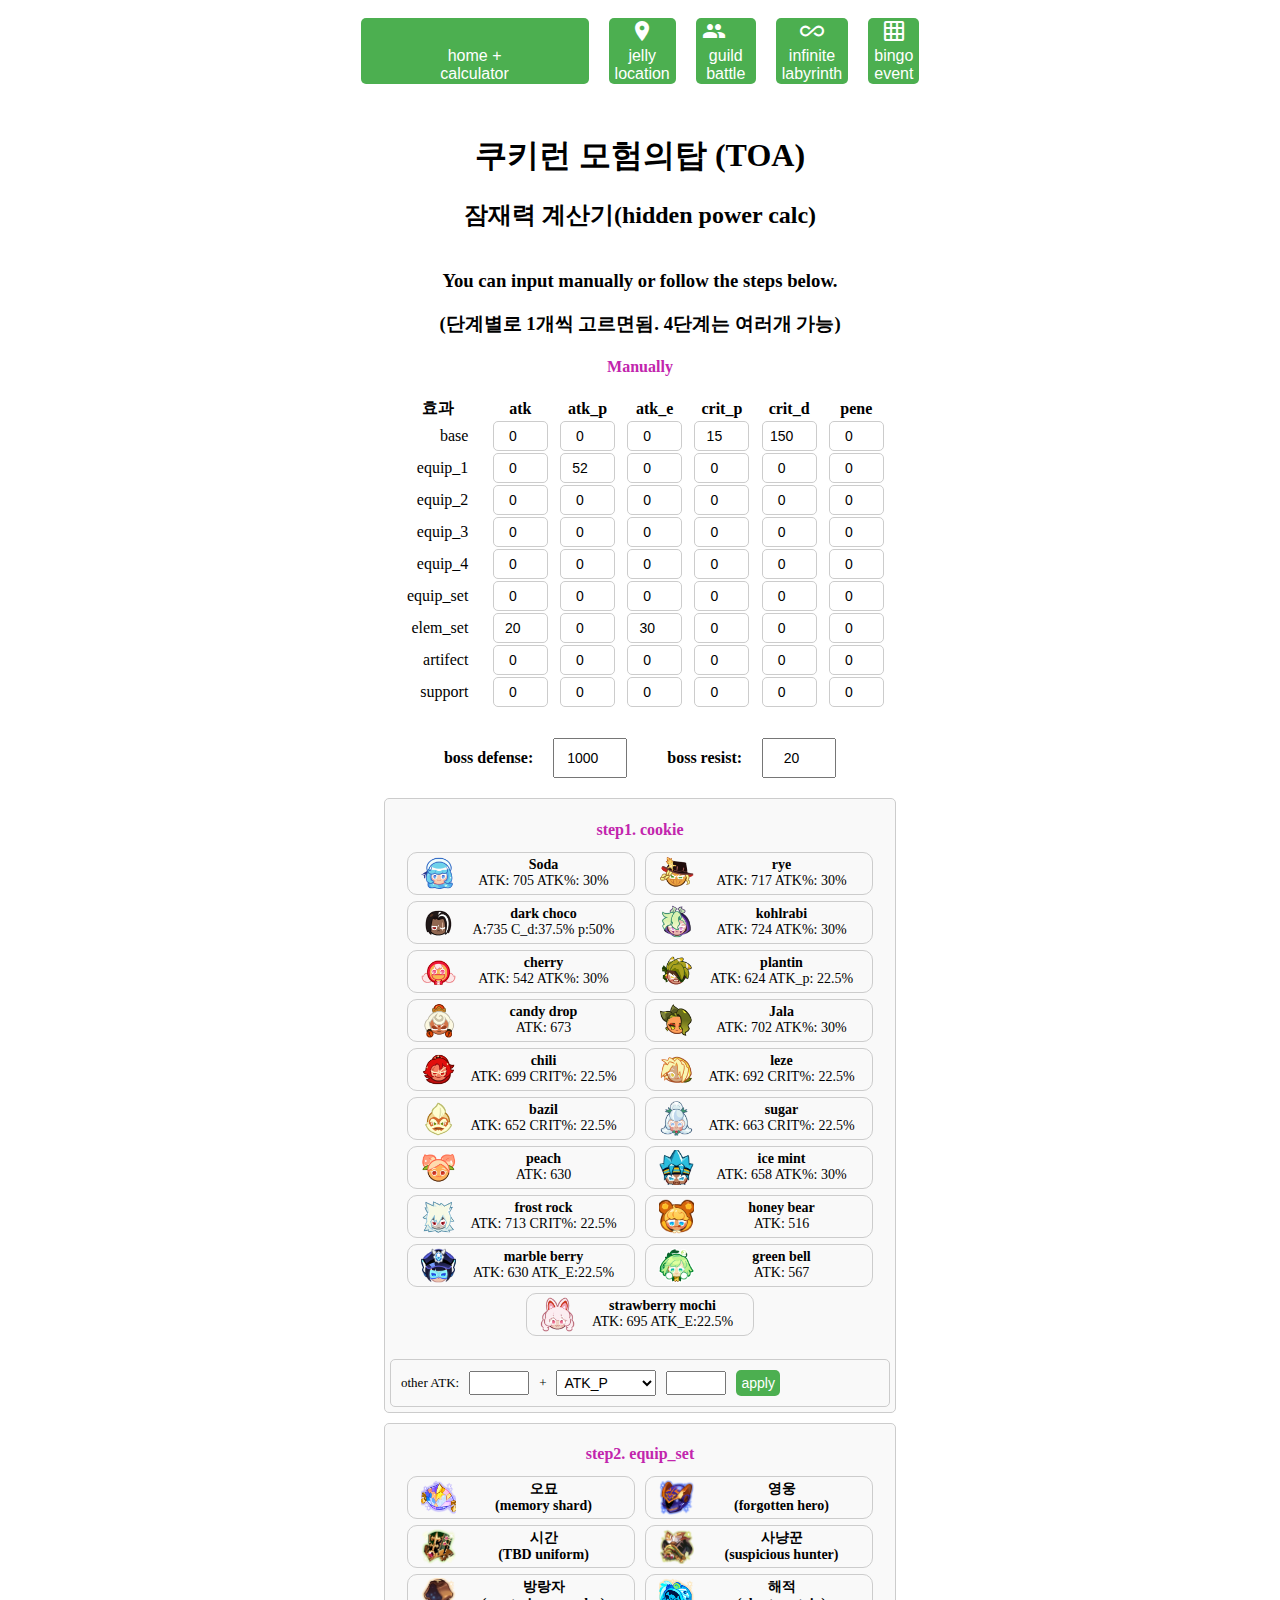
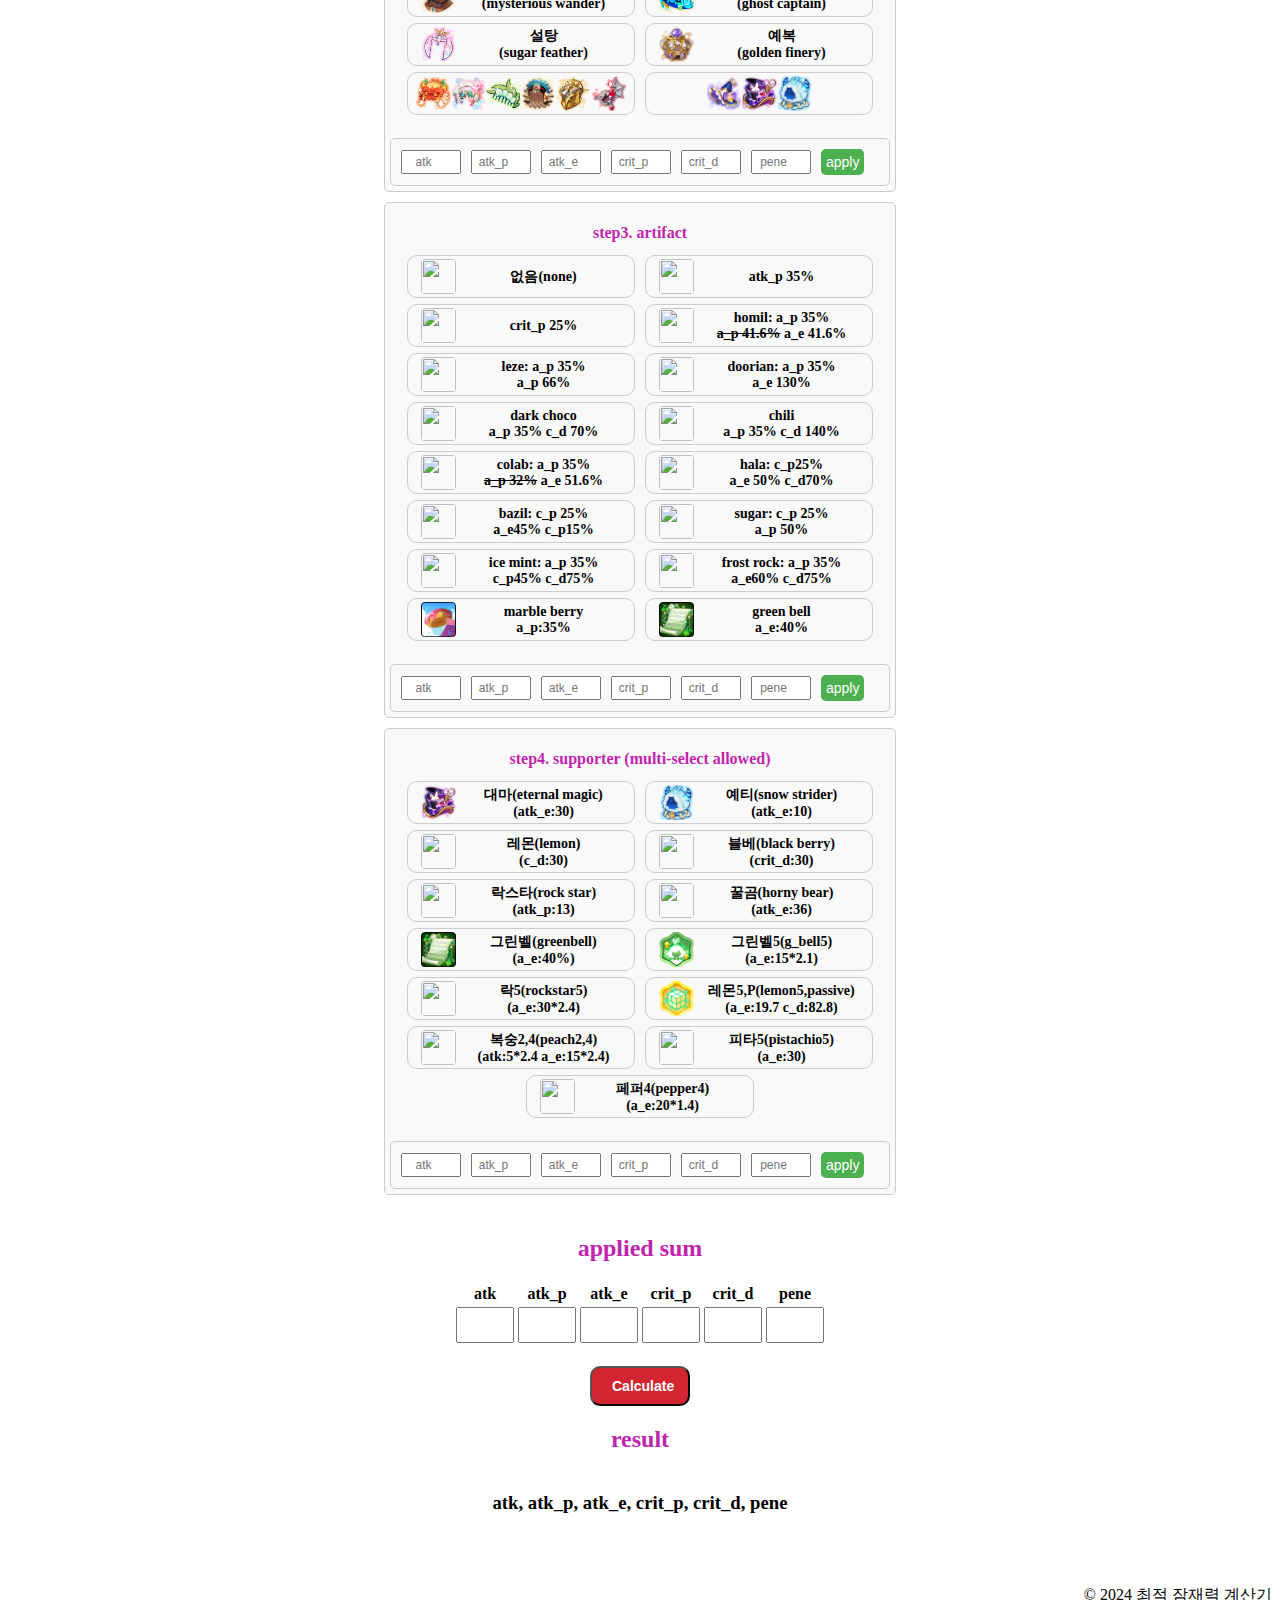
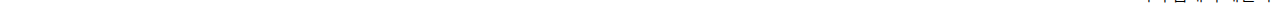
==== commit 46864df3: "Update index.html" ====
--- a/index.html
+++ b/index.html
@@ -512,10 +512,10 @@
                     <div> <strong>예티(snow strider)<br>(atk_e:10)</strong> </div>
                 </div>                
             </div>
-            <div class="supporter-card" data-atk="0" data-atk_p="0" data-atk_e="0" data-crit_p="0" data-crit_d="112.8" data-pene="0">
+            <div class="supporter-card" data-atk="0" data-atk_p="0" data-atk_e="0" data-crit_p="0" data-crit_d="30" data-pene="0">
                 <div class="supporter-container">
                     <img src="./asset/arti/Thumbnail_Artifact_3504.png"/>
-                    <div> <strong>레몬(lemon)<br>(c_d:112.8)</strong> </div>
+                    <div> <strong>레몬(lemon)<br>(c_d:30)</strong> </div>
                 </div>                            
             </div>
             <div class="supporter-card" data-atk="0" data-atk_p="0" data-atk_e="0" data-crit_p="0" data-crit_d="30" data-pene="0">
@@ -555,10 +555,10 @@
                     <div> <strong>락5(rockstar5)<br>(a_e:30*2.4)</strong> </div>
                 </div>       
             </div>
-            <div class="supporter-card" data-atk="0" data-atk_p="0" data-atk_e="19.7" data-crit_p="0" data-crit_d="0" data-pene="0">
+            <div class="supporter-card" data-atk="0" data-atk_p="0" data-atk_e="19.7" data-crit_p="0" data-crit_d="72.8" data-pene="0">
                 <div class="supporter-container">
                     <img src="./asset/star/Icon_Cookie0052_Star5.png"/>
-                    <div> <strong>레몬5(rockstar5)<br>(a_e:19.7)</strong> </div>
+                    <div> <strong>레몬5,P(lemon5,passive)<br>(a_e:19.7 c_d:82.8)</strong> </div>
                 </div>       
             </div>            
             <div class="supporter-card" data-atk="12" data-atk_p="0" data-atk_e="36" data-crit_p="0" data-crit_d="0" data-pene="0">
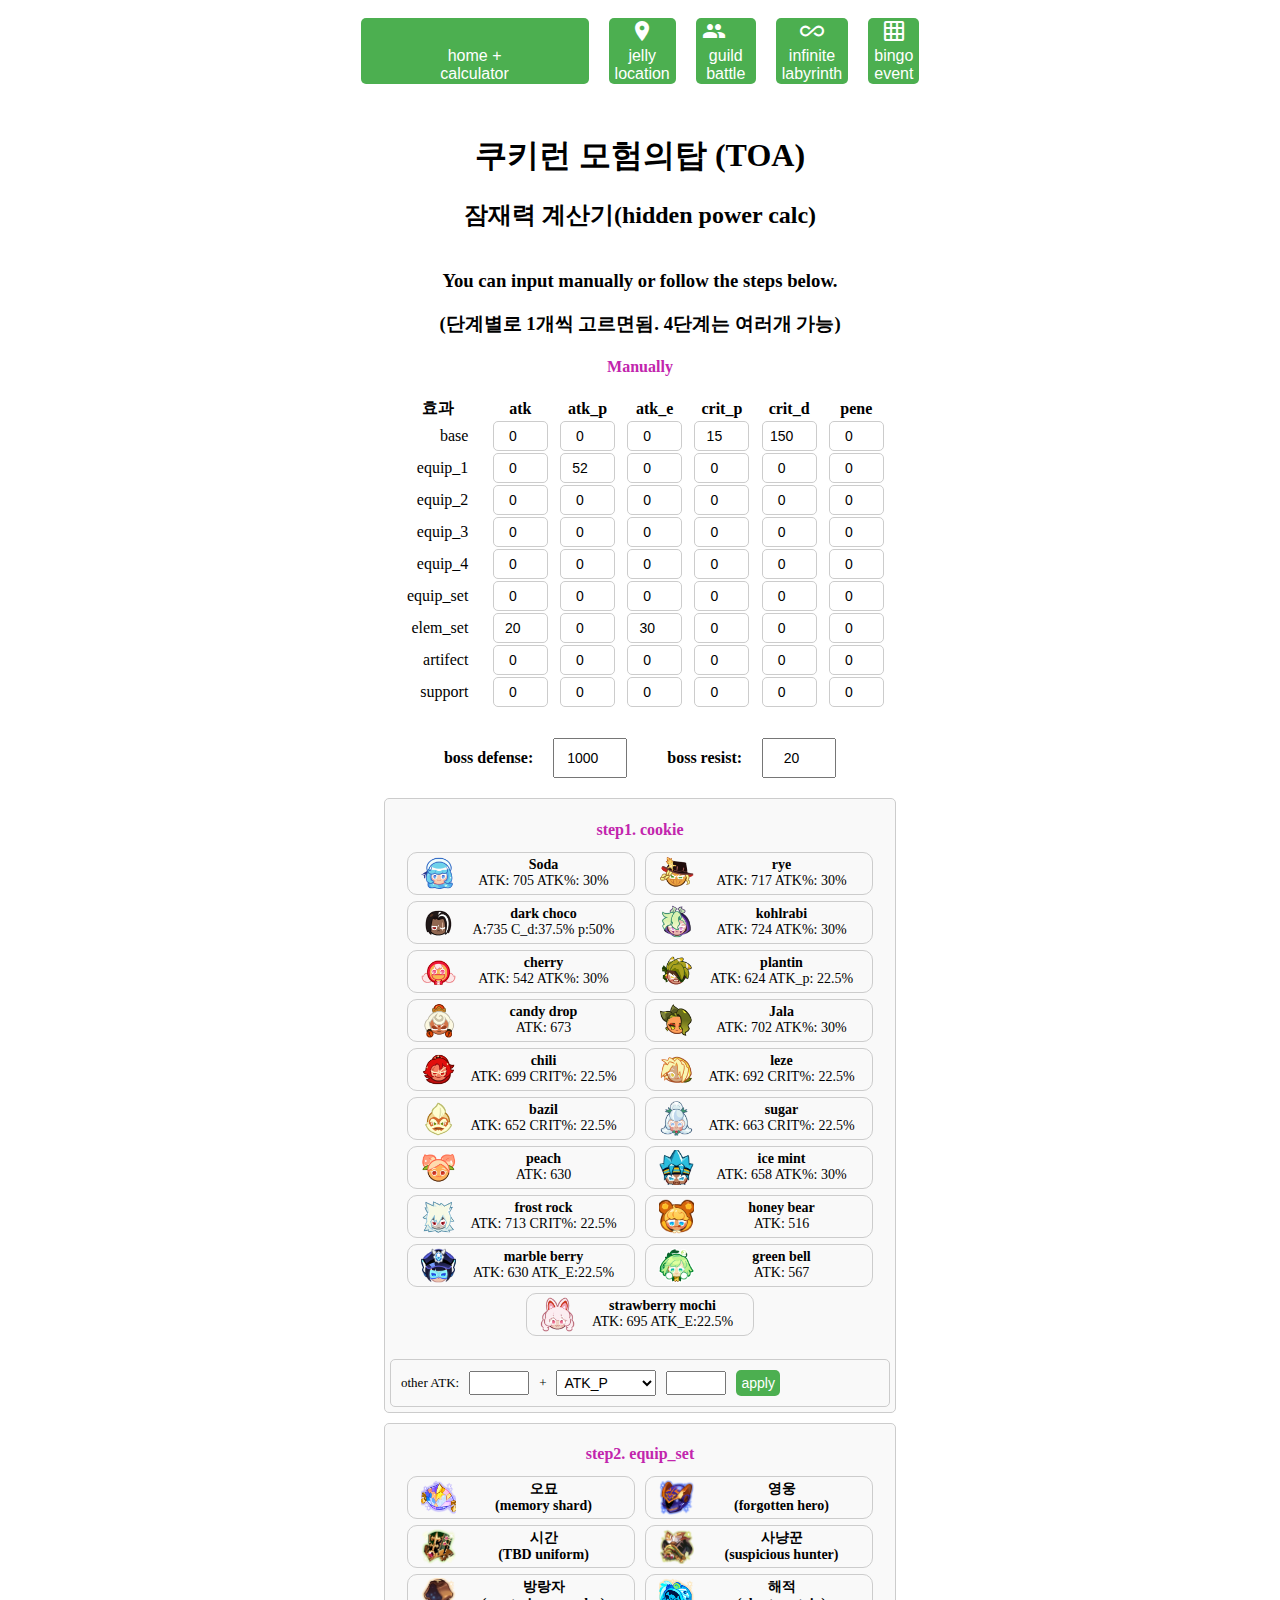
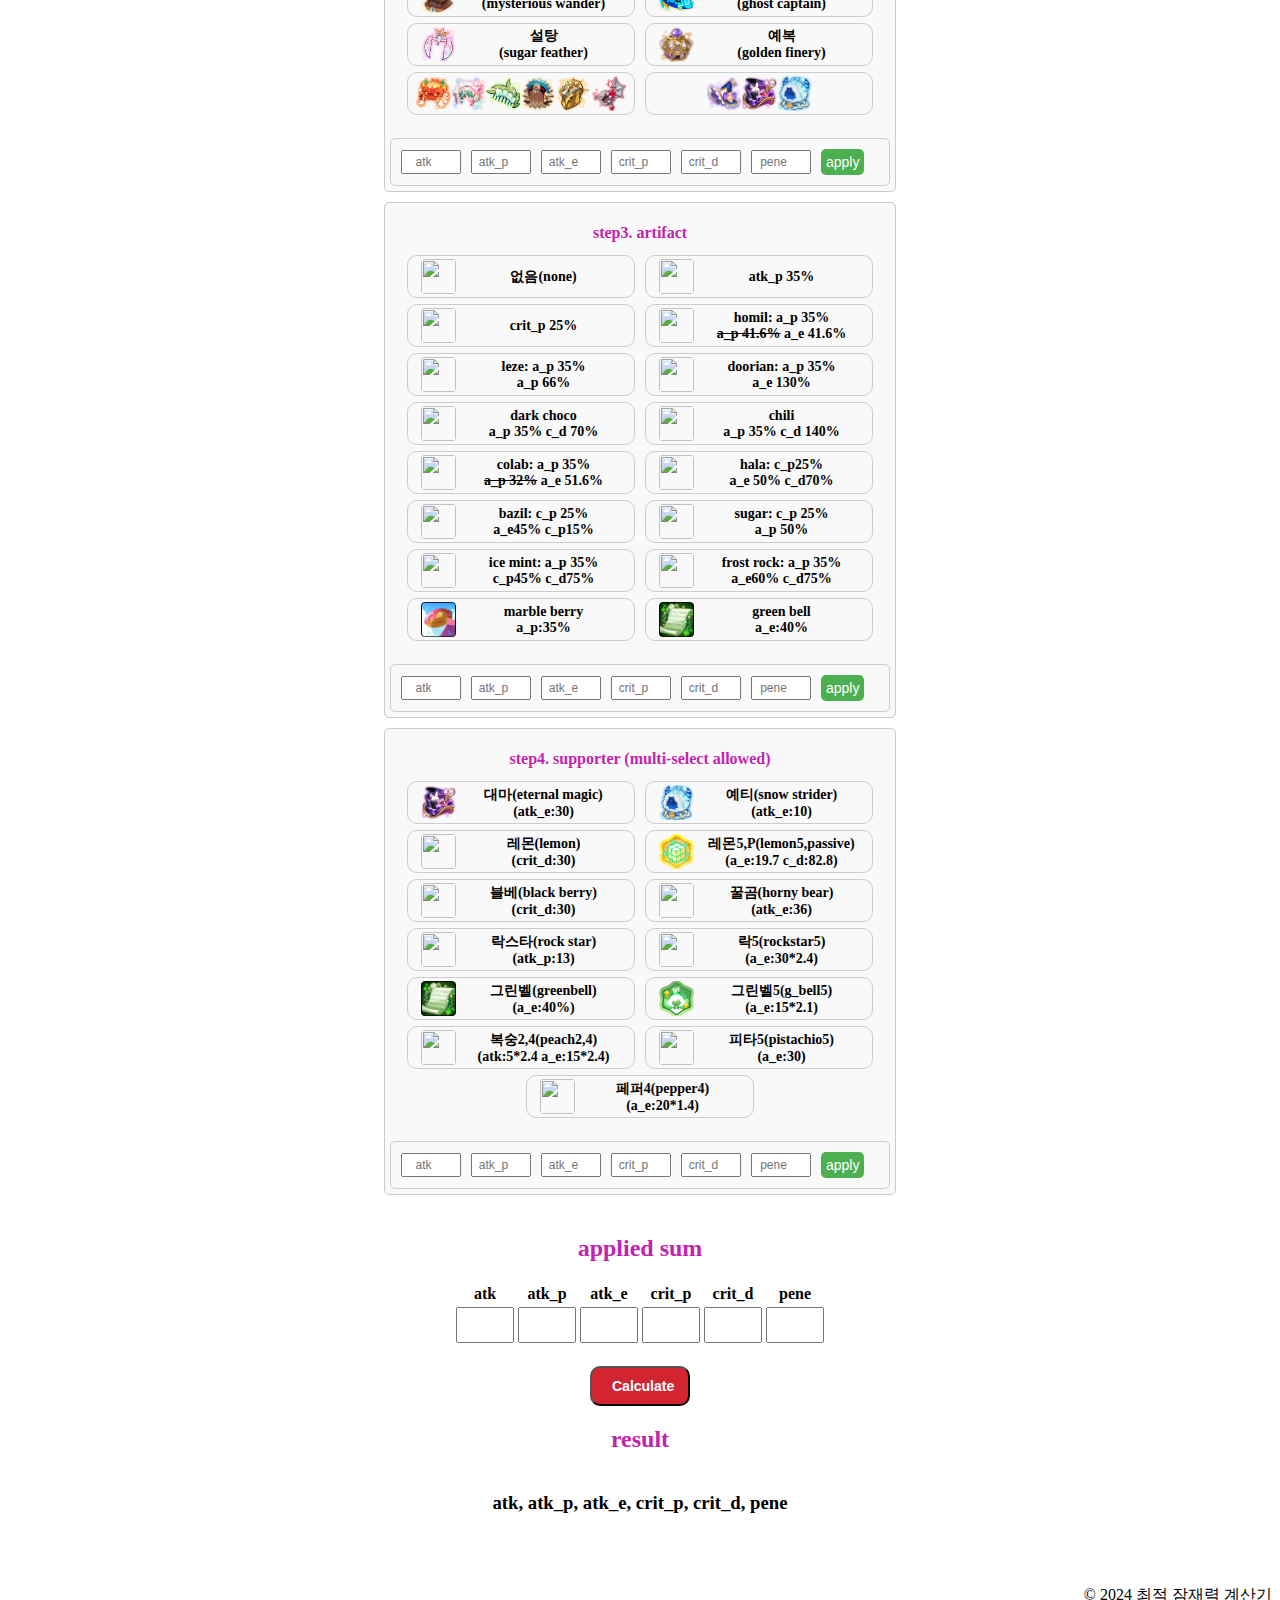
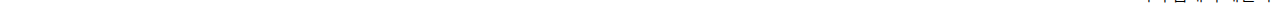
==== commit 5f5c3308: "Update index.html" ====
--- a/index.html
+++ b/index.html
@@ -515,26 +515,38 @@
             <div class="supporter-card" data-atk="0" data-atk_p="0" data-atk_e="0" data-crit_p="0" data-crit_d="30" data-pene="0">
                 <div class="supporter-container">
                     <img src="./asset/arti/Thumbnail_Artifact_3504.png"/>
-                    <div> <strong>레몬(lemon)<br>(c_d:30)</strong> </div>
+                    <div> <strong>레몬(lemon)<br>(crit_d:30)</strong> </div>
                 </div>                            
             </div>
+            <div class="supporter-card" data-atk="0" data-atk_p="0" data-atk_e="19.7" data-crit_p="0" data-crit_d="82.8" data-pene="0">
+                <div class="supporter-container">
+                    <img src="./asset/star/Icon_Cookie0052_Star5.png"/>
+                    <div> <strong>레몬5,P(lemon5,passive)<br>(a_e:19.7 c_d:82.8)</strong> </div>
+                </div>       
+            </div>                
             <div class="supporter-card" data-atk="0" data-atk_p="0" data-atk_e="0" data-crit_p="0" data-crit_d="30" data-pene="0">
                 <div class="supporter-container">
                     <img src="./asset/arti/Thumbnail_Artifact_3503.png"/>
                     <div> <strong>블베(black berry) <br>(crit_d:30)</strong> </div>
                 </div>                                   
             </div>
+            <div class="supporter-card" data-atk="0" data-atk_p="0" data-atk_e="36" data-crit_p="0" data-crit_d="0" data-pene="0">
+                <div class="supporter-container">
+                    <img src="./asset/arti/Thumbnail_Artifact_3506.png"/>
+                    <div> <strong>꿀곰(horny bear) <br>(atk_e:36)</strong> </div>
+                </div>                                   
+            </div>            
             <div class="supporter-card" data-atk="0" data-atk_p="13" data-atk_e="0" data-crit_p="0" data-crit_d="0" data-pene="0">
                 <div class="supporter-container">
                     <img src="./asset/arti/Thumbnail_Artifact_3501.png"/>
                     <div> <strong>락스타(rock star) <br>(atk_p:13)</strong> </div>
                 </div>                                   
             </div>            
-            <div class="supporter-card" data-atk="0" data-atk_p="0" data-atk_e="36" data-crit_p="0" data-crit_d="0" data-pene="0">
-                <div class="supporter-container">
-                    <img src="./asset/arti/Thumbnail_Artifact_3506.png"/>
-                    <div> <strong>꿀곰(horny bear) <br>(atk_e:36)</strong> </div>
-                </div>                                   
+            <div class="supporter-card" data-atk="0" data-atk_p="0" data-atk_e="72" data-crit_p="0" data-crit_d="0" data-pene="0">
+                <div class="supporter-container">
+                    <img src="./asset/star/Icon_Cookie0027_Star5.png"/>
+                    <div> <strong>락5(rockstar5)<br>(a_e:30*2.4)</strong> </div>
+                </div>       
             </div>
             <div class="supporter-card" data-atk="0" data-atk_p="0" data-atk_e="40" data-crit_p="0" data-crit_d="0" data-pene="0">
                 <div class="supporter-container">
@@ -542,24 +554,11 @@
                     <div> <strong>그린벨(greenbell) <br>(a_e:40%)</strong> </div>
                 </div>                            
             </div>    
-
             <div class="supporter-card" data-atk="0" data-atk_p="0" data-atk_e="31.5" data-crit_p="0" data-crit_d="0" data-pene="0">
                 <div class="supporter-container">
                     <img src="./asset/star/Icon_Cookie1018_Star5.png"/>
                     <div> <strong>그린벨5(g_bell5) <br>(a_e:15*2.1)</strong> </div>
                 </div>                            
-            </div>            
-            <div class="supporter-card" data-atk="0" data-atk_p="0" data-atk_e="72" data-crit_p="0" data-crit_d="0" data-pene="0">
-                <div class="supporter-container">
-                    <img src="./asset/star/Icon_Cookie0027_Star5.png"/>
-                    <div> <strong>락5(rockstar5)<br>(a_e:30*2.4)</strong> </div>
-                </div>       
-            </div>
-            <div class="supporter-card" data-atk="0" data-atk_p="0" data-atk_e="19.7" data-crit_p="0" data-crit_d="72.8" data-pene="0">
-                <div class="supporter-container">
-                    <img src="./asset/star/Icon_Cookie0052_Star5.png"/>
-                    <div> <strong>레몬5,P(lemon5,passive)<br>(a_e:19.7 c_d:82.8)</strong> </div>
-                </div>       
             </div>            
             <div class="supporter-card" data-atk="12" data-atk_p="0" data-atk_e="36" data-crit_p="0" data-crit_d="0" data-pene="0">
                 <div class="supporter-container">
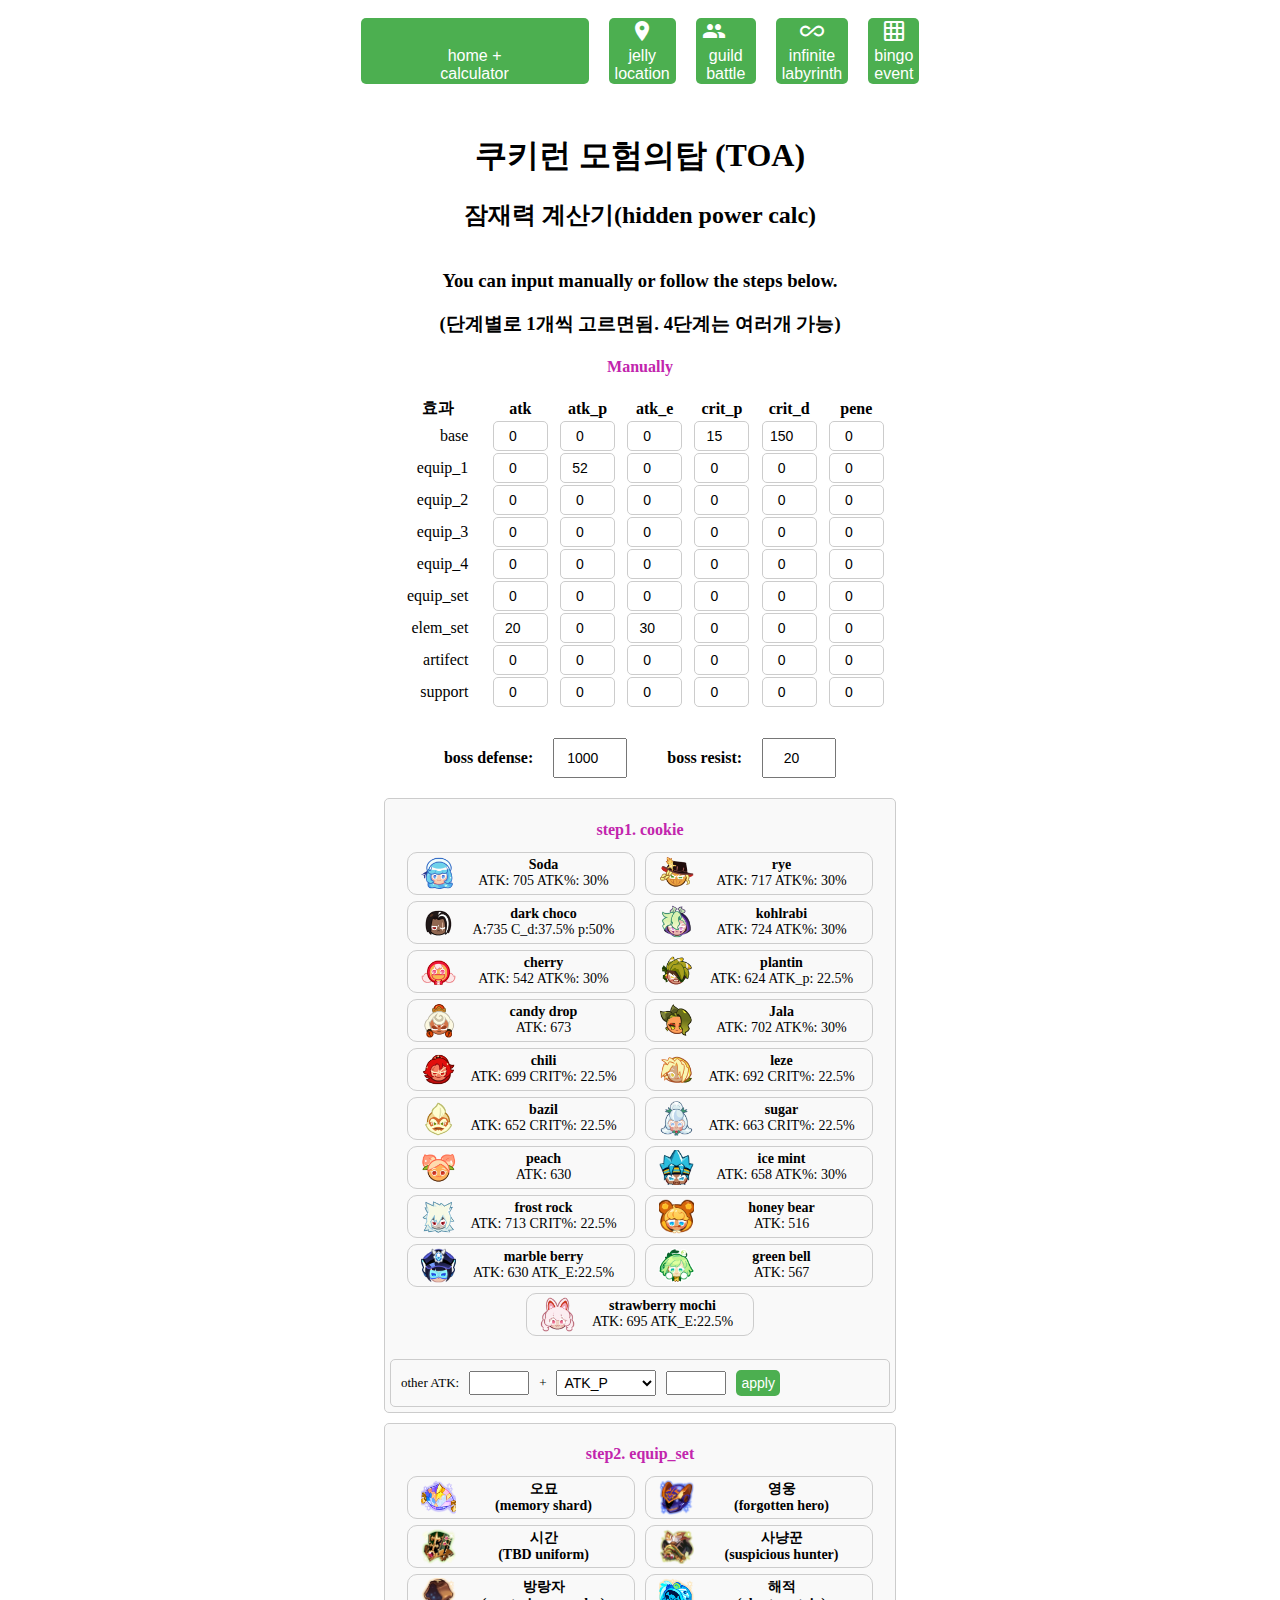
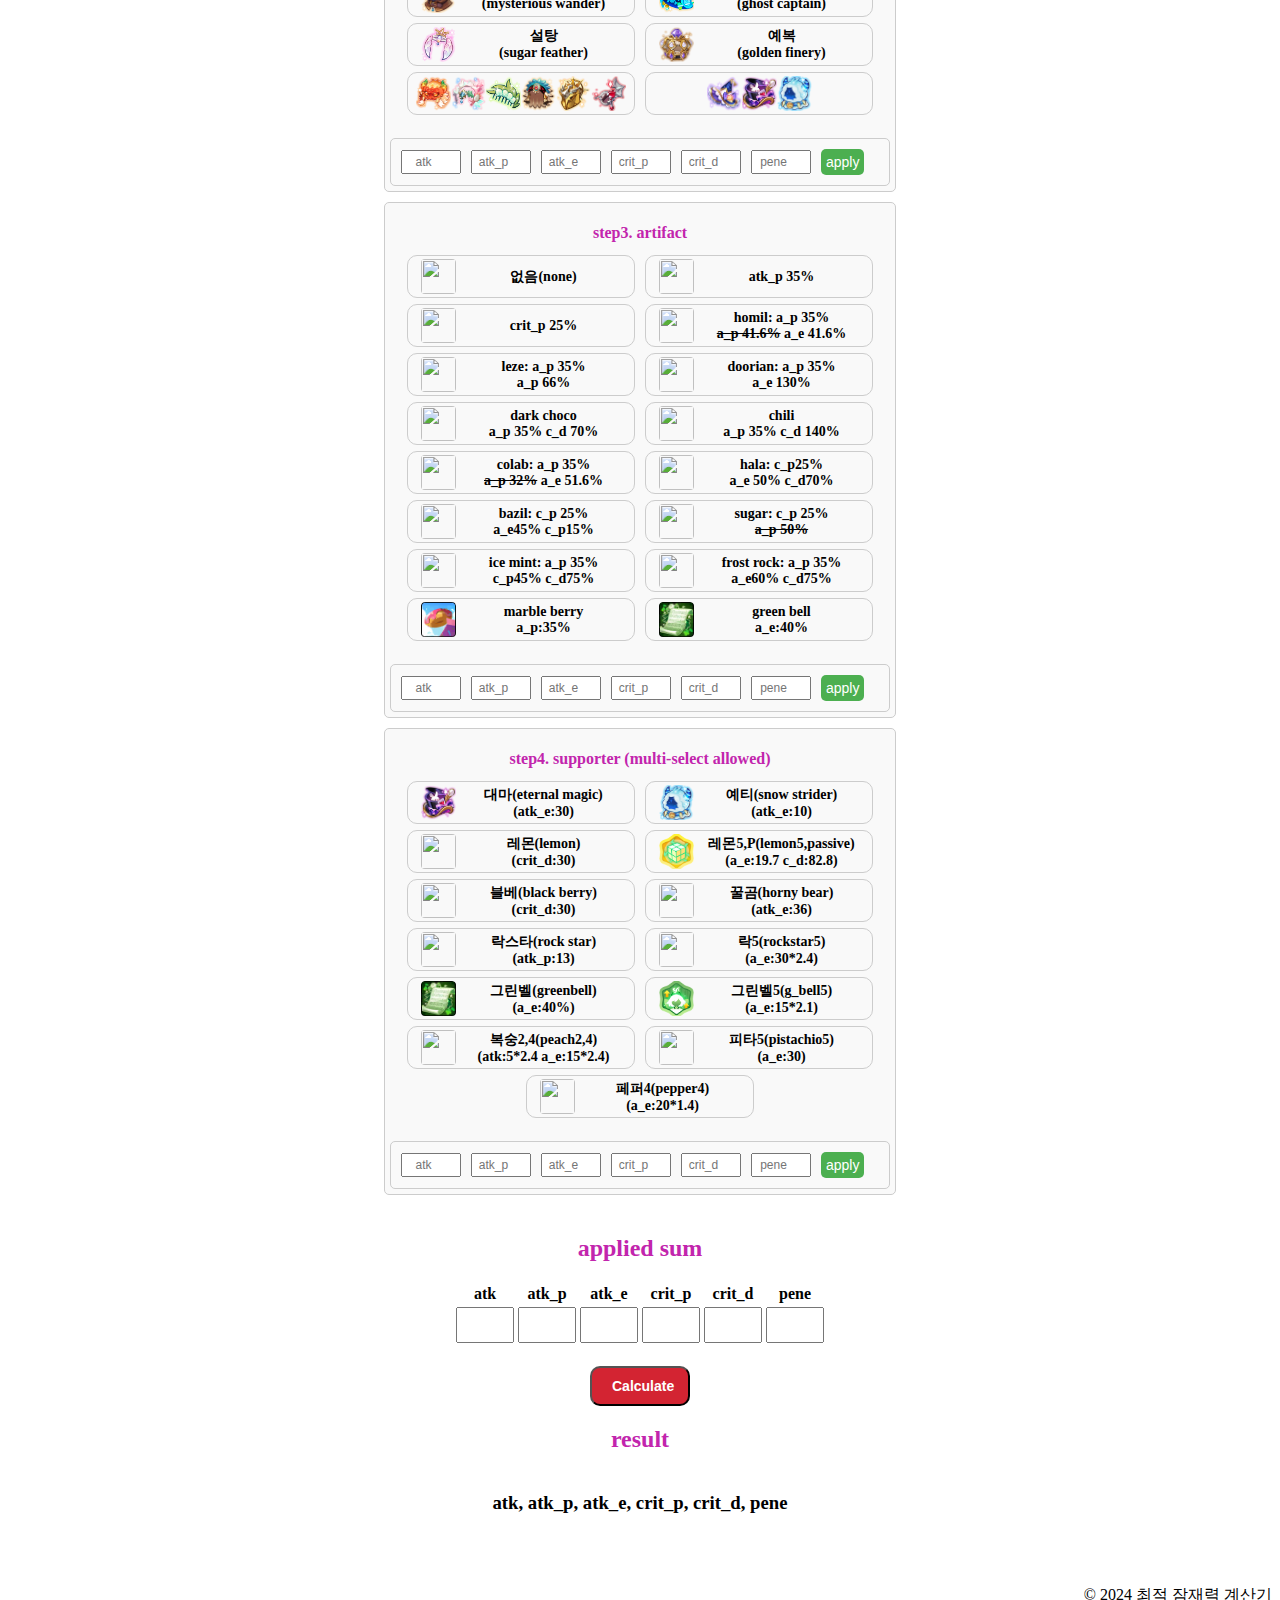
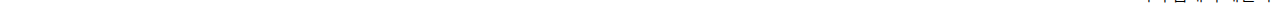
==== commit 2ecf06d9: "Update index.html" ====
--- a/index.html
+++ b/index.html
@@ -448,10 +448,10 @@
                 </div>
             </div>
 
-            <div class="artifact-card" data-atk="0" data-atk_p="50" data-atk_e="0" data-crit_p="25" data-crit_d="0" data-pene="0">
+            <div class="artifact-card" data-atk="0" data-atk_p="0" data-atk_e="0" data-crit_p="25" data-crit_d="0" data-pene="0">
                 <div class="artifact-container">
                     <img src="./asset/arti/Thumbnail_Artifact_3304.png"/>
-                    <div> <strong>sugar: c_p 25%  <br> a_p 50% </strong> </div>
+                    <div> <strong>sugar: c_p 25%  <br> <s>a_p 50%</s> </strong> </div>
                 </div>
             </div>            
                 
